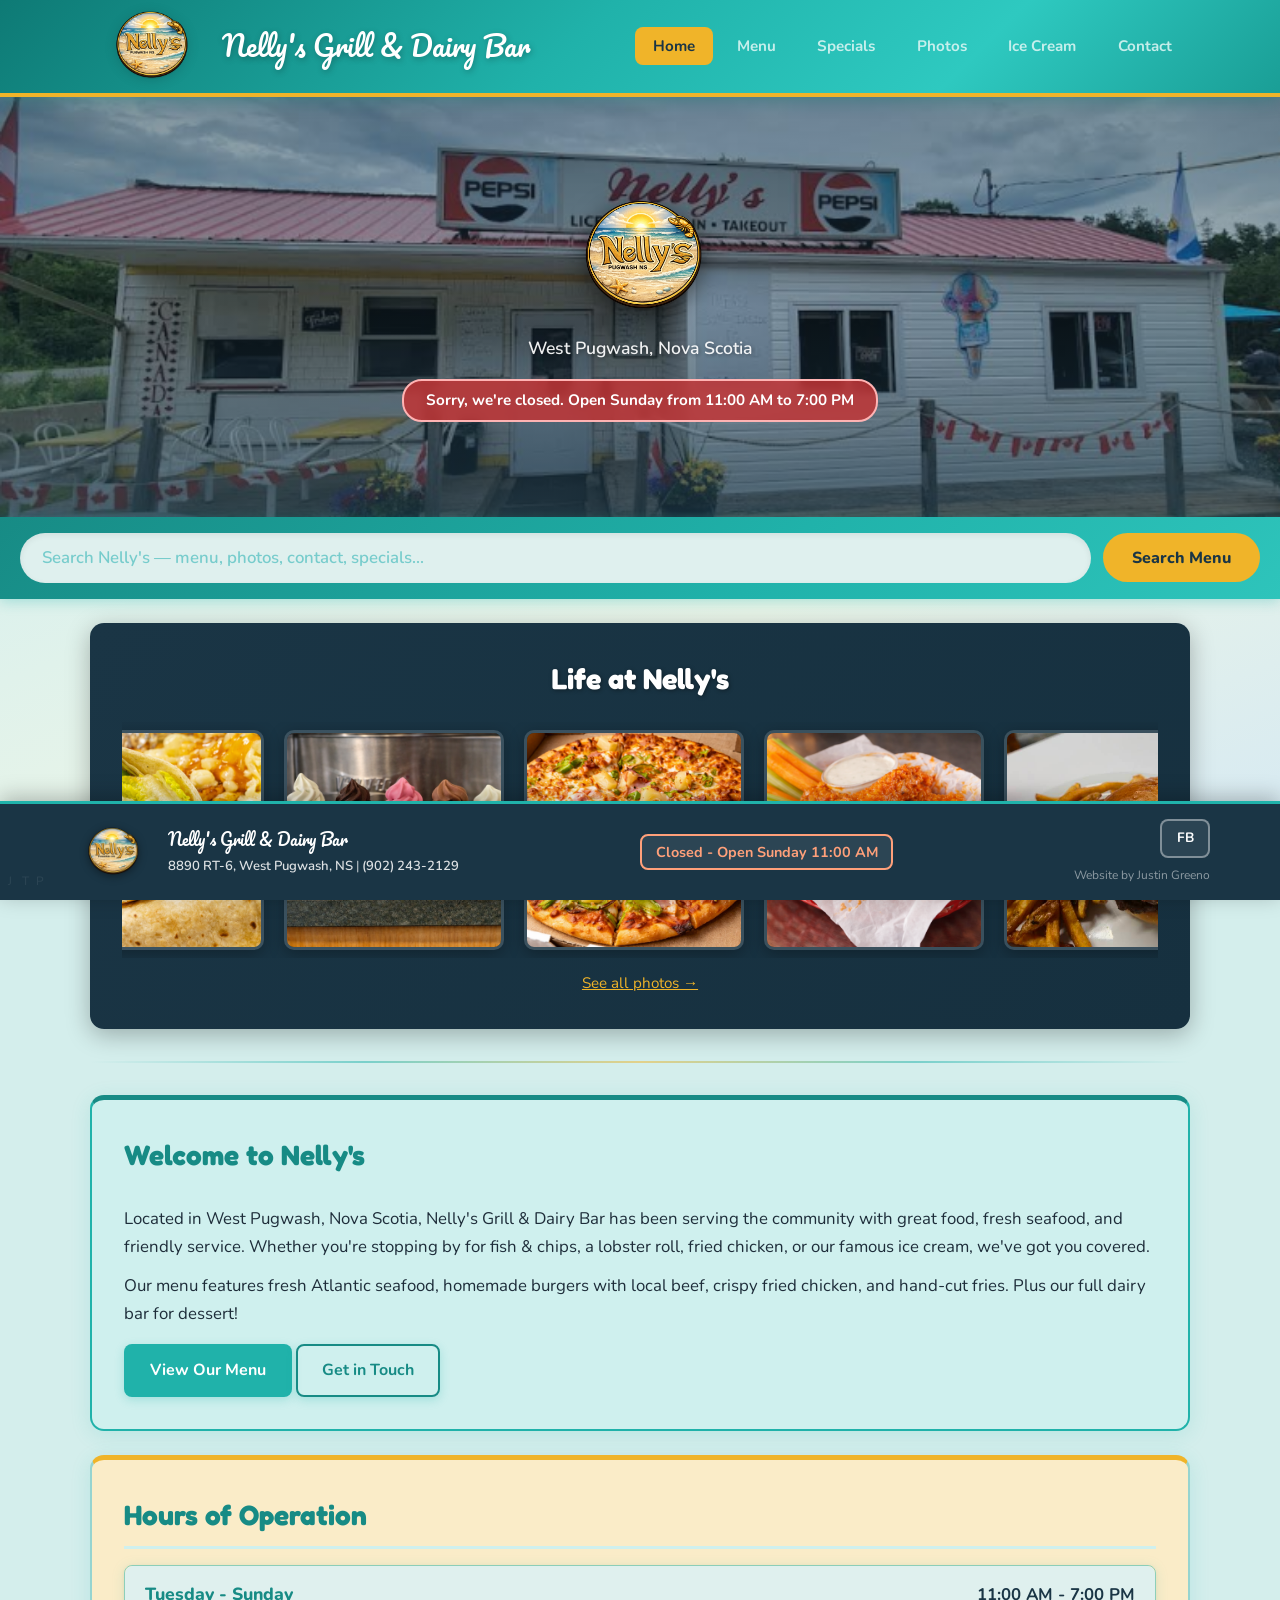
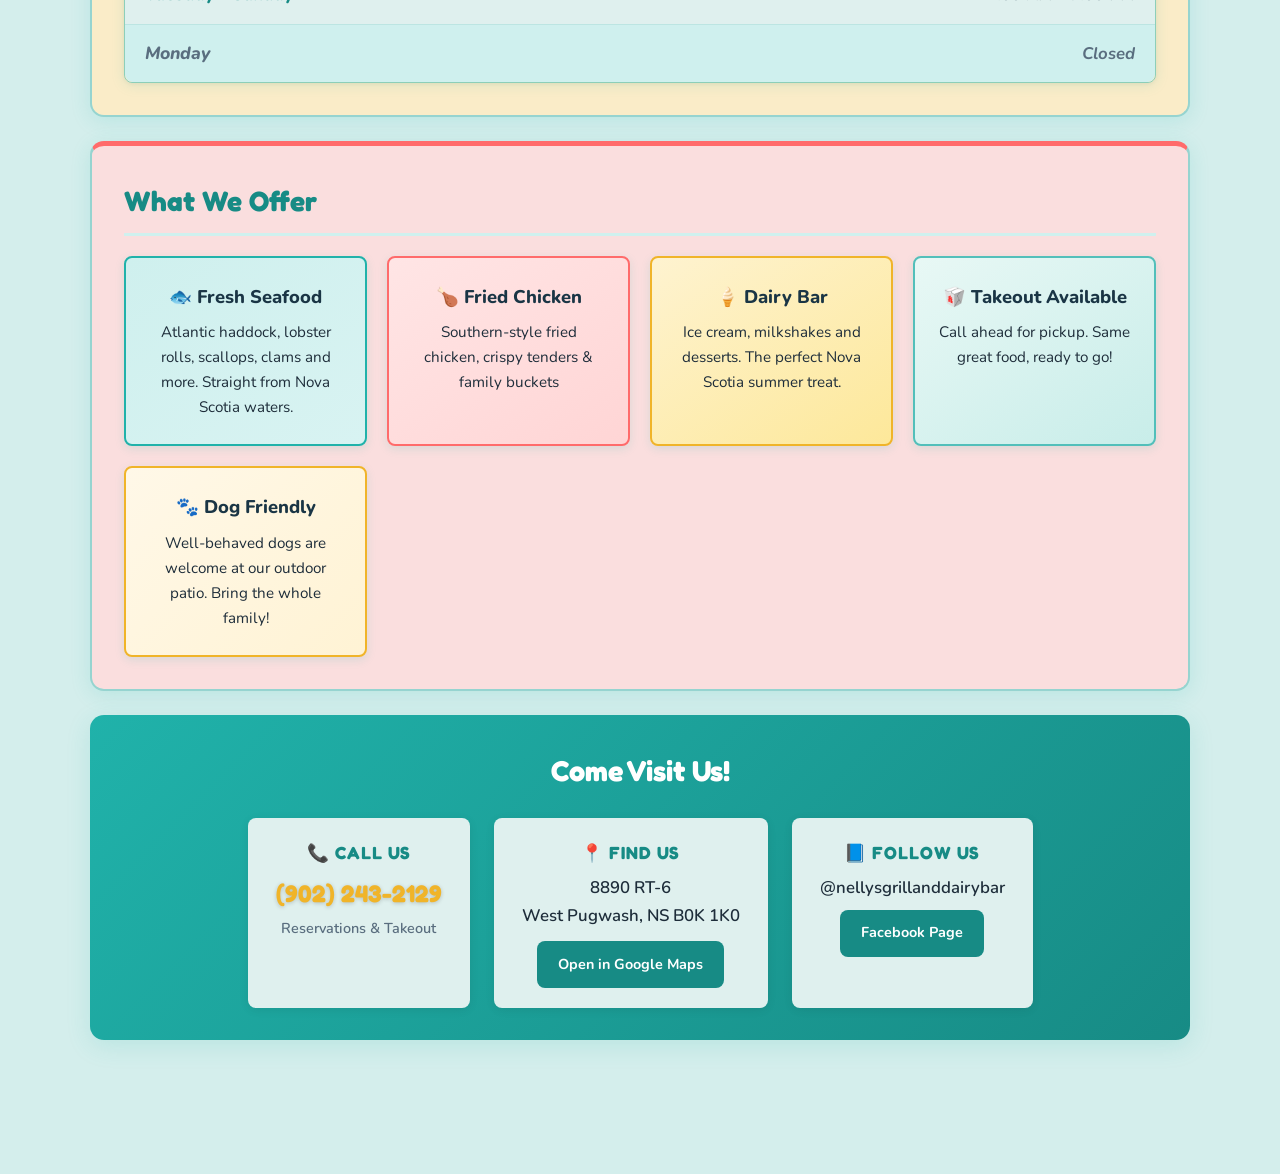
==== index.html @ 8df2bebc "Initial commit - Nelly's Pugwash site" ====
<!DOCTYPE html>
<html lang="en">
<head>
    <meta charset="UTF-8">
    <meta name="viewport" content="width=device-width, initial-scale=1.0">
    <title>Nelly's Grill & Dairy Bar | West Pugwash, NS</title>
    <meta name="description" content="Nelly's Grill & Dairy Bar - Family-friendly restaurant in West Pugwash, Nova Scotia. Fresh seafood, fried chicken, burgers, and ice cream.">

    <!-- Open Graph / Social Sharing -->
    <meta property="og:type" content="website">
    <meta property="og:title" content="Nelly's Grill & Dairy Bar | West Pugwash, NS">
    <meta property="og:description" content="Family-friendly restaurant in West Pugwash, Nova Scotia. Fresh seafood, fried chicken, burgers, and ice cream. Open Tue-Sun 11AM-7PM.">
    <meta property="og:image" content="images/logos/Nelly Logo This One.png">
    <meta property="og:url" content="index.html">
    <meta name="twitter:card" content="summary_large_image">

    <!-- CSS -->
    <link href="css/nellys.css" rel="stylesheet">

    <!-- Favicon -->
    <link rel="icon" href="data:image/svg+xml,<svg xmlns='http://www.w3.org/2000/svg' viewBox='0 0 100 100'><text y='.9em' font-size='90'>🍦</text></svg>">
    <meta name="theme-color" content="#20b2aa">
</head>
<body>
    <header>
        <div class="container header-content">
            <a href="index.html" class="logo">
                <img src="images/logos/Nelly Logo This One.png" alt="Nelly's Grill & Dairy Bar" class="logo-img header-main-logo">
                <span class="logo-text">Nelly's Grill & Dairy Bar</span>
            </a>
            <nav>
                <button class="nav-hamburger" id="nav-hamburger" aria-label="Open navigation menu" aria-expanded="false">
                    <span></span><span></span><span></span>
                </button>
                <ul id="nav-menu">
                    <li><a href="index.html" class="active">Home</a></li>
                    <li><a href="menu.html">Menu</a></li>
                    <li><a href="specials.html">Specials</a></li>
                    <li><a href="photos.html">Photos</a></li>
                    <li><a href="icecream.html">Ice Cream</a></li>
                    <li><a href="contact.html">Contact</a></li>
                </ul>
            </nav>
        </div>
    </header>

    <main>
        <!-- Hero Banner with Ken Burns -->
        <section class="hero-banner">
            <img src="images/exit.png" alt="Nelly's Grill & Dairy Bar" class="hero-banner-img">
            <div class="hero-banner-overlay"></div>
            <div class="hero-banner-content">
                <img src="images/logos/Nelly Logo This One.png" alt="Nelly's Grill & Dairy Bar" class="hero-logo">
                <p class="hero-tagline">West Pugwash, Nova Scotia</p>
                <div class="status-banner" id="status-banner">
                    <p class="status-text" id="status-text">Checking hours...</p>
                </div>
            </div>
        </section>

        <!-- Today's Special - TEMPORARILY COMMENTED OUT (new menu coming next week)
        <div class="todays-special" id="todays-special" style="display:none; border-radius:0; margin:0; border-left-width:0; border-right-width:0; border-top-width:0;">
            <div class="special-badge" id="special-day-badge">Today's Special</div>
            <div class="special-info">
                <h3 id="special-title"></h3>
                <p id="special-desc"></p>
                <a href="specials.html" class="special-cta">See all specials &rarr;</a>
            </div>
        </div>
        -->

        <!-- Full-Width Search Banner -->
        <div class="search-banner">
            <div class="search-banner-inner">
                <form style="display:contents;" action="menu.html" method="get" id="home-search-form">
                    <input type="search" name="q" id="home-search-input" placeholder="Search Nelly's — menu, photos, contact, specials..." aria-label="Search site">
                    <button type="submit">Search Menu</button>
                </form>
            </div>
        </div>

        <div class="container">

            <!-- Photo Carousel — built dynamically by JS below -->
            <section class="carousel-section">
                <h2>Life at Nelly's</h2>
                <div class="carousel-wrapper" id="home-carousel-wrapper">
                    <div class="carousel-speed-zone left"></div>
                    <div class="carousel-speed-zone right"></div>
                    <div class="carousel-track" id="home-carousel-track">
                        <!-- filled by initHomeCarousel() -->
                    </div>
                </div>
                <p style="text-align:center; margin-top:0.75rem;">
                    <a href="photos.html" style="color:var(--gold); font-size:0.95rem;">See all photos &rarr;</a>
                </p>
            </section>

            <div class="celtic-divider"></div>

            <!-- Welcome -->
            <section class="panel panel-teal">
                <h2>Welcome to Nelly's</h2>
                <p>
                    Located in West Pugwash, Nova Scotia, Nelly's Grill & Dairy Bar has been serving the community with great food, fresh seafood, and friendly service. Whether you're stopping by for fish & chips, a lobster roll, fried chicken, or our famous ice cream, we've got you covered.
                </p>
                <p>
                    Our menu features fresh Atlantic seafood, homemade burgers with local beef, crispy fried chicken, and hand-cut fries. Plus our full dairy bar for dessert!
                </p>
                <div class="mt-2">
                    <a href="menu.html" class="btn">View Our Menu</a>
                    <a href="contact.html" class="btn btn-outline">Get in Touch</a>
                </div>
            </section>

            <!-- Hours -->
            <section class="panel panel-gold">
                <h2>Hours of Operation</h2>
                <table class="hours-table">
                    <tr><td>Tuesday - Sunday</td><td>11:00 AM - 7:00 PM</td></tr>
                    <tr><td>Monday</td><td>Closed</td></tr>
                </table>
            </section>

            <!-- Features -->
            <section class="panel panel-coral">
                <h2>What We Offer</h2>
                <div class="info-grid">
                    <div class="info-card">
                        <h3>🐟 Fresh Seafood</h3>
                        <p>Atlantic haddock, lobster rolls, scallops, clams and more. Straight from Nova Scotia waters.</p>
                    </div>
                    <div class="info-card">
                        <h3>🍗 Fried Chicken</h3>
                        <p>Southern-style fried chicken, crispy tenders & family buckets</p>
                    </div>
                    <div class="info-card">
                        <h3>🍦 Dairy Bar</h3>
                        <p>Ice cream, milkshakes and desserts. The perfect Nova Scotia summer treat.</p>
                    </div>
                    <div class="info-card">
                        <h3>🥡 Takeout Available</h3>
                        <p>Call ahead for pickup. Same great food, ready to go!</p>
                    </div>
                    <div class="info-card info-card--dog">
                        <h3>🐾 Dog Friendly</h3>
                        <p>Well-behaved dogs are welcome at our outdoor patio. Bring the whole family!</p>
                    </div>
                </div>
            </section>

            <!-- Visit Us -->
            <section class="contact-banner">
                <h2>Come Visit Us!</h2>
                <div class="contact-info-large">
                    <div class="contact-item">
                        <h3>📞 Call Us</h3>
                        <p class="phone-number"><a href="tel:9022432129">(902) 243-2129</a></p>
                        <p style="font-size:0.9rem;color:var(--text-muted);margin-top:0.25rem;">Reservations &amp; Takeout</p>
                    </div>
                    <div class="contact-item">
                        <h3>📍 Find Us</h3>
                        <p>8890 RT-6<br>West Pugwash, NS B0K 1K0</p>
                        <a href="https://www.google.com/maps/search/?api=1&query=8890+RT-6+West+Pugwash+NS+B0K+1K0" target="_blank" class="map-link">
                            Open in Google Maps
                        </a>
                    </div>
                    <div class="contact-item">
                        <h3>📘 Follow Us</h3>
                        <p>@nellysgrillanddairybar</p>
                        <a href="https://www.facebook.com/nellysgrillanddairybar" target="_blank" class="map-link" style="margin-top:0.5rem;">
                            Facebook Page
                        </a>
                    </div>
                </div>
            </section>
        </div>
    </main>

    <footer>
        <div class="footer-content">
            <div class="footer-left">
                <img src="images/logos/Nelly Logo This One.png" alt="Nelly's" class="footer-logo">
                <div class="footer-info">
                    <span class="footer-title">Nelly's Grill & Dairy Bar</span>
                    <span class="footer-address">
                        <a href="https://www.google.com/maps/search/?api=1&query=8890+RT-6+West+Pugwash+NS+B0K+1K0" target="_blank">
                            8890 RT-6, West Pugwash, NS
                        </a>
                        | <a href="tel:9022432129">(902) 243-2129</a>
                    </span>
                </div>
            </div>
            <div class="footer-center">
                <span class="footer-hours" id="footer-hours">Checking hours...</span>
            </div>
            <div class="footer-right">
                <div class="social-links">
                    <a href="https://www.facebook.com/nellysgrillanddairybar" target="_blank" class="social-link">FB</a>
                </div>
                <span class="footer-credit">Website by Justin Greeno</span>
            </div>
        </div>
        <a href="secret.html" class="footer-secret" tabindex="-1">J</a>
        <a href="menu-print.html" class="footer-secret footer-secret--r2" tabindex="-1">P</a>
        <a href="menu-tv.html" class="footer-secret footer-secret--r1" tabindex="-1">T</a>
    </footer>

    <!-- JSON-LD Structured Data (SEO / Google) -->
    <script type="application/ld+json">
    {
      "@context": "https://schema.org",
      "@type": "Restaurant",
      "name": "Nelly's Grill & Dairy Bar",
      "description": "Family-friendly restaurant in West Pugwash, Nova Scotia. Fresh seafood, fried chicken, burgers, and ice cream.",
      "url": "index.html",
      "telephone": "+19022432129",
      "address": {
        "@type": "PostalAddress",
        "streetAddress": "8890 RT-6",
        "addressLocality": "West Pugwash",
        "addressRegion": "NS",
        "postalCode": "B0K 1K0",
        "addressCountry": "CA"
      },
      "openingHoursSpecification": [
        { "@type": "OpeningHoursSpecification", "dayOfWeek": ["Tuesday","Wednesday","Thursday","Friday","Saturday","Sunday"], "opens": "11:00", "closes": "19:00" }
      ],
      "servesCuisine": ["Seafood","Canadian","American","Ice Cream"],
      "priceRange": "$",
      "sameAs": ["https://www.facebook.com/nellysgrillanddairybar"]
    }
    </script>

    <!-- Mobile sticky call button -->
    <a href="tel:9022432129" class="mobile-call-btn" aria-label="Call Nelly's to order">
        <span class="mobile-call-icon">📞</span>
        <span>Call to Order</span>
    </a>

    <!-- Lightbox -->
    <div class="lightbox-overlay" id="lightbox" role="dialog" aria-modal="true" aria-label="Photo viewer">
        <div class="lightbox-img-wrap">
            <button class="lightbox-close" id="lightbox-close" aria-label="Close photo">&times;</button>
            <img id="lightbox-img" src="" alt="">
            <p class="lightbox-caption" id="lightbox-caption"></p>
        </div>
    </div>

    <script src="js/nellys-search.js"></script>
    <script>
        // Nelly's Hours - Tue-Sun 11AM-7PM, Closed Mon
        const hours = {
            0: { open: 11, close: 19, name: 'Sunday' },      // Sunday 11AM-7PM
            1: { open: 0,  close: 0,  name: 'Monday' },      // Closed
            2: { open: 11, close: 19, name: 'Tuesday' },     // Tuesday 11AM-7PM
            3: { open: 11, close: 19, name: 'Wednesday' },   // Wednesday 11AM-7PM
            4: { open: 11, close: 19, name: 'Thursday' },    // Thursday 11AM-7PM
            5: { open: 11, close: 19, name: 'Friday' },      // Friday 11AM-7PM
            6: { open: 11, close: 19, name: 'Saturday' }     // Saturday 11AM-7PM
        };

        function formatTime(hour) {
            if (hour === 0 || hour === 12) return '12:00 PM';
            if (hour === 24) return '12:00 AM';
            if (hour > 12) return (hour - 12) + ':00 PM';
            return hour + ':00 AM';
        }

        function getNextOpenDay(fromDay) {
            // Find the next day that's open (has open > 0)
            for (let i = 1; i <= 7; i++) {
                const checkDay = (fromDay + i) % 7;
                if (hours[checkDay].open > 0) {
                    return hours[checkDay];
                }
            }
            return hours[fromDay]; // Fallback
        }

        function updateStatus() {
            const now = new Date();
            const day = now.getDay();
            const currentHour = now.getHours();
            const todayHours = hours[day];
            const banner = document.getElementById('status-banner');
            const text = document.getElementById('status-text');
            const footerHours = document.getElementById('footer-hours');

            // Check if today is a closed day (open === 0)
            const isClosed = todayHours.open === 0;
            const isOpen = !isClosed && currentHour >= todayHours.open && currentHour < todayHours.close;

            if (isOpen) {
                // We're open
                if (banner) {
                    banner.classList.add('open');
                    banner.classList.remove('closed');
                    text.innerHTML = `<strong>Open today</strong> until ${formatTime(todayHours.close)}`;
                }
                if (footerHours) {
                    footerHours.classList.add('open');
                    footerHours.classList.remove('closed');
                    footerHours.innerHTML = `Open until ${formatTime(todayHours.close)}`;
                }
            } else {
                // We're closed
                if (banner) {
                    banner.classList.add('closed');
                    banner.classList.remove('open');
                }
                if (footerHours) {
                    footerHours.classList.add('closed');
                    footerHours.classList.remove('open');
                }

                // Determine what to show
                if (isClosed) {
                    // Today is a closed day - show next open day
                    const nextOpen = getNextOpenDay(day);
                    if (text) {
                        text.innerHTML = `<strong>Sorry, we're closed today.</strong> Open ${nextOpen.name} from ${formatTime(nextOpen.open)} to ${formatTime(nextOpen.close)}`;
                    }
                    if (footerHours) {
                        footerHours.innerHTML = `Closed - Open ${nextOpen.name} ${formatTime(nextOpen.open)}`;
                    }
                } else if (currentHour < todayHours.open) {
                    // Before opening - show today's hours
                    if (text) {
                        text.innerHTML = `<strong>Sorry, we're closed.</strong> Open ${todayHours.name} from ${formatTime(todayHours.open)} to ${formatTime(todayHours.close)}`;
                    }
                    if (footerHours) {
                        footerHours.innerHTML = `Closed - Open ${todayHours.name} ${formatTime(todayHours.open)}`;
                    }
                } else {
                    // After closing - find next open day
                    const nextOpen = getNextOpenDay(day);
                    if (text) {
                        text.innerHTML = `<strong>Sorry, we're closed.</strong> Open ${nextOpen.name} from ${formatTime(nextOpen.open)} to ${formatTime(nextOpen.close)}`;
                    }
                    if (footerHours) {
                        footerHours.innerHTML = `Closed - Open ${nextOpen.name} ${formatTime(nextOpen.open)}`;
                    }
                }
            }
        }

        // Update status on page load
        updateStatus();

        // Update every minute
        setInterval(updateStatus, 60000);

        // ── Today's Special - TEMPORARILY COMMENTED OUT (new menu coming next week) ──
        /* const dailySpecials = {
            0: { title: 'Sunday Dinner', desc: 'Pan-fried haddock dinner or Southern fried chicken with all the fixings. $23.' },
            1: null, // Closed
            2: null, // Closed
            3: null, // Closed
            4: { title: 'Fish & Chips Thursday', desc: 'Golden battered Atlantic haddock with hand-cut fries. A Nova Scotia classic! $17.' },
            5: { title: 'Seafood Friday', desc: 'Lobster Roll & Coleslaw or Seafood Platter, fresh from the Atlantic! $26 to $32.' },
            6: { title: 'Family Bucket Saturday', desc: 'Nelly\'s Fried Chicken Bucket: 9 pieces, large fries, coleslaw & gravy! $47.' }
        };

        function showTodaysSpecial() {
            const today = new Date().getDay();
            const special = dailySpecials[today];
            const container = document.getElementById('todays-special');
            if (special && container) {
                document.getElementById('special-day-badge').textContent = hours[today].name + "'s Special";
                document.getElementById('special-title').textContent = special.title;
                document.getElementById('special-desc').textContent = special.desc;
                container.style.display = 'flex';
            }
        }

        showTodaysSpecial(); */

        // ── Dynamic Carousel ─────────────────────────────────────────────────
        //
        // HOW TO ADD NEW PHOTOS:
        //   Exterior  ->  images/exterior/nellys-exterior-N.jpg   (auto up to 30)
        //   Food      ->  images/food/nellys-food-N.png           (auto up to 20)
        //   Ice cream ->  images/icecream/nellys-icecream-N.png   (auto up to 10)
        //   Social    ->  images/social/nellys-social-N.png       (auto up to 10)
        //   Custom names -> add to the named lists below
        //
        // Any image that fails to load is silently skipped.

        const EXTERIOR_MAX  = 30;
        const FOOD_MAX      = 20;
        const FOOD_PHOTO_MAX= 10;
        const ICECREAM_MAX  = 10;
        const SOCIAL_MAX    = 10;

        const NAMED_FOOD = [
            { src: 'images/food/lobster-roll.jpg',                             caption: 'Lobster Roll',               tags: ['seafood','lobster'] },
            { src: 'images/food/nellys-fish-and-chips.png',                     caption: 'Fish and Chips',             tags: ['fish','seafood','chips'] },
            { src: 'images/food/chicken-tenders.png',                          caption: 'Chicken Tenders',            tags: ['chicken'] },
            { src: 'images/food/hawaiian-pizza-pineapple-ham.png',             caption: 'Hawaiian Pizza',             tags: ['pizza'] },
            { src: 'images/food/nellys-pizza-golden.png',                      caption: 'Golden Pizza',               tags: ['pizza'] },
            { src: 'images/food/nellys-food-golden.png',                       caption: 'Food at Nellys',             tags: ['food'] },
            { src: 'images/food/nellys-menu-food-4.png',                       caption: 'Food at Nellys',             tags: ['food'] },
            { src: 'images/food/nellys-menu-food-3.png',                       caption: 'Great Eats at Nellys',       tags: ['food'] },
            { src: 'images/food/nellys-daily-food-2.png',                      caption: 'Fresh from the Kitchen',     tags: ['food'] },
            { src: 'images/food/nellys-daily-food-1.png',                      caption: 'Home Cooking at Nellys',     tags: ['food'] },
        ];
        const NAMED_ICECREAM = [
            { src: 'images/icecream/nellys-icecream-softserve.png', caption: 'Soft Serve Ice Cream', tags: ['icecream','softserve','dairy'] },
        ];

        function probeImage(src) {
            return new Promise(resolve => {
                const img = new Image();
                img.onload  = () => resolve(true);
                img.onerror = () => resolve(false);
                img.src = src;
            });
        }

        // Prefers WebP if available, falls back to original, returns null if neither loads
        async function bestSrc(entry) {
            const webp = entry.src.replace(/\.(jpg|jpeg|png)$/i, '.webp');
            if (await probeImage(webp))      return { ...entry, src: webp };
            if (await probeImage(entry.src)) return entry;
            return null;
        }

        async function buildImageList() {
            const extCandidates = [];
            for (let i = 1; i <= EXTERIOR_MAX; i++)
                extCandidates.push({ src: `images/exterior/nellys-exterior-${i}.jpg`, caption: "Nelly's outside", tags: ['exterior'] });

            const foodCandidates = [...NAMED_FOOD];
            for (let i = 1; i <= FOOD_MAX; i++)
                foodCandidates.push({ src: `images/food/nellys-food-${i}.png`, caption: "Food at Nelly's", tags: ['food'] });
            for (let i = 1; i <= FOOD_PHOTO_MAX; i++)
                foodCandidates.push({ src: `images/food/nellys-photo-${i}.png`, caption: "At Nelly's", tags: ['food'] });

            const iceCandidates = [...NAMED_ICECREAM];
            for (let i = 1; i <= ICECREAM_MAX; i++)
                iceCandidates.push({ src: `images/icecream/nellys-icecream-${i}.png`, caption: "Ice Cream at Nelly's", tags: ['icecream','dairy'] });

            const socialCandidates = [];
            for (let i = 1; i <= SOCIAL_MAX; i++)
                socialCandidates.push({ src: `images/social/nellys-social-${i}.png`, caption: "Nelly's Community", tags: ['social'] });

            const [extR, foodR, iceR, socR] = await Promise.all([
                Promise.all(extCandidates.map(bestSrc)),
                Promise.all(foodCandidates.map(bestSrc)),
                Promise.all(iceCandidates.map(bestSrc)),
                Promise.all(socialCandidates.map(bestSrc)),
            ]);

            const all = [
                ...extR.filter(Boolean),
                ...foodR.filter(Boolean),
                ...iceR.filter(Boolean),
                ...socR.filter(Boolean),
            ];

            // Shuffle — different order every page load
            for (let i = all.length - 1; i > 0; i--) {
                const j = Math.floor(Math.random() * (i + 1));
                [all[i], all[j]] = [all[j], all[i]];
            }
            return all;
        }

        function makeCarouselItem(imgData) {
            const div = document.createElement('div');
            div.className = 'carousel-item';
            const img = document.createElement('img');
            img.src     = imgData.src;
            img.alt     = imgData.caption;
            img.loading = 'lazy';
            div.appendChild(img);
            div.addEventListener('click', () => openLightbox(imgData.src, imgData.caption));
            return div;
        }

        function startCarouselScroll(wrapper, setSize) {
            const track     = wrapper.querySelector('.carousel-track');
            const leftZone  = wrapper.querySelector('.carousel-speed-zone.left');
            const rightZone = wrapper.querySelector('.carousel-speed-zone.right');
            if (!track || setSize === 0) return;

            let position  = 0;
            let speed     = 1;
            let direction = 1;
            const baseSpeed = 1;

            function getResetPoint() {
                const first = track.children[0];
                const w = first ? first.offsetWidth + 20 : 220;
                return w * setSize;
            }

            function animate() {
                position += speed * direction;
                const rp = getResetPoint();
                if (position >= rp) position = 0;
                else if (position < 0) position = rp - 1;
                track.style.transform = `translateX(-${position}px)`;
                requestAnimationFrame(animate);
            }

            // Mouse hover speed zones
            if (leftZone) {
                leftZone.addEventListener('mouseenter', () => { direction = -1; speed = 4; });
                leftZone.addEventListener('mouseleave', () => { direction =  1; speed = baseSpeed; });
            }
            if (rightZone) {
                rightZone.addEventListener('mouseenter', () => { direction =  1; speed = 4; });
                rightZone.addEventListener('mouseleave', () => { speed = baseSpeed; });
            }

            // Touch / swipe support
            let touchStartX = null;
            let touchSpeed  = baseSpeed;

            wrapper.addEventListener('touchstart', e => {
                touchStartX = e.touches[0].clientX;
            }, { passive: true });

            wrapper.addEventListener('touchmove', e => {
                if (touchStartX === null) return;
                const dx = touchStartX - e.touches[0].clientX;
                direction = dx >= 0 ? 1 : -1;
                touchSpeed = Math.min(Math.abs(dx) * 0.08 + 1, 8);
                speed = touchSpeed;
            }, { passive: true });

            wrapper.addEventListener('touchend', () => {
                touchStartX = null;
                // Glide back to base speed smoothly
                const glide = setInterval(() => {
                    speed = Math.max(speed - 0.3, baseSpeed);
                    if (speed <= baseSpeed) { speed = baseSpeed; clearInterval(glide); }
                }, 30);
            }, { passive: true });

            animate();
        }

        // ── Lightbox ──────────────────────────────────────────────────────────
        const lightbox = document.getElementById('lightbox');
        const lbImg    = document.getElementById('lightbox-img');
        const lbCap    = document.getElementById('lightbox-caption');

        function openLightbox(src, caption) {
            lbImg.src = src;
            lbImg.alt = caption;
            lbCap.textContent = caption;
            lightbox.classList.add('open');
            document.body.style.overflow = 'hidden';
        }
        function closeLightbox() {
            lightbox.classList.remove('open');
            document.body.style.overflow = '';
            lbImg.src = '';
        }

        document.getElementById('lightbox-close').addEventListener('click', closeLightbox);
        lightbox.addEventListener('click', e => { if (e.target === lightbox) closeLightbox(); });
        document.addEventListener('keydown', e => { if (e.key === 'Escape') closeLightbox(); });

        // ── Build carousel on load ────────────────────────────────────────────
        buildImageList().then(images => {
            if (!images.length) return;
            const track = document.getElementById('home-carousel-track');
            if (!track) return;

            // 3 copies — seamless, no jump at the end
            for (let copy = 0; copy < 3; copy++) {
                images.forEach(img => track.appendChild(makeCarouselItem(img)));
            }

            const wrapper = document.getElementById('home-carousel-wrapper');
            startCarouselScroll(wrapper, images.length);
        });

    </script>
</body>
</html>
---- css/nellys.css ----
/* Nelly's Grill & Dairy Bar - Summer Light Style */
@import url('https://fonts.googleapis.com/css2?family=Fredoka+One&family=Nunito:wght@400;600;700;800&family=Pacifico&display=swap');

/* ─── Variables ─────────────────────────────────────── */
:root {
    --teal:          #20b2aa;
    --teal-dark:     #178b85;
    --teal-light:    #cff0ee;
    --coral:         #ff6b6b;
    --coral-light:   #ffe5e5;
    --gold:          #f0b429;
    --gold-light:    #fef3d0;
    --navy:          #1a3545;
    --text:          #1e2d3a;
    --text-muted:    #5a6e7f;
    --bg:            #cde9e7;
    --white:         #ffffff;
    --card-bg:       #ffffff;
    --card-border:   #96d4d0;
    --shadow-soft:   rgba(32, 178, 170, 0.15);
    --shadow-med:    rgba(0, 0, 0, 0.13);
    --shadow-dark:   rgba(0, 0, 0, 0.28);
    --radius:        14px;
    --radius-sm:     8px;
}

/* ─── Reset & Base ──────────────────────────────────── */
*, *::before, *::after {
    margin: 0;
    padding: 0;
    box-sizing: border-box;
}

html { scroll-behavior: smooth; }

body {
    font-family: 'Nunito', sans-serif;
    background-color: #d4eeec;
    background-image:
        linear-gradient(160deg, #c2e8e5 0%, #d8f0ee 35%, #e8f4e8 65%, #d4e8f4 100%);
    background-attachment: fixed;
    color: var(--text);
    line-height: 1.65;
    overflow-x: hidden;
    font-size: 1rem;
}

img { max-width: 100%; height: auto; display: block; }

a { color: var(--teal-dark); }

/* ─── Layout ────────────────────────────────────────── */
.container {
    max-width: 1140px;
    margin: 0 auto;
    padding: 0 1.25rem;
}

/* ─── Header ────────────────────────────────────────── */
header {
    background: linear-gradient(135deg, #0e7a75 0%, #20b2aa 45%, #2ec9c0 75%, #1a9e96 100%);
    border-bottom: 4px solid var(--gold);
    padding: 0.4rem 0;
    position: sticky;
    top: 0;
    z-index: 1000;
    box-shadow: 0 3px 16px rgba(14, 122, 117, 0.4);
}

.header-content {
    display: flex;
    justify-content: space-between;
    align-items: center;
    gap: 1rem;
    flex-wrap: wrap;
}

.logo {
    display: flex;
    align-items: center;
    gap: 0.75rem;
    text-decoration: none;
}

@keyframes rollInLeft {
    0%   { transform: translateX(-90px) rotate(-270deg); opacity: 0; }
    100% { transform: translateX(0)     rotate(0deg);    opacity: 1; }
}

.logo-img.header-main-logo {
    height: 80px;
    width: auto;
    object-fit: contain;
    border-radius: 0;
    filter: drop-shadow(0 2px 6px rgba(0,0,0,0.15));
    transition: transform 0.3s ease;
    animation: rollInLeft 1.4s cubic-bezier(0.16, 1, 0.3, 1) both;
}
.logo-img.header-main-logo:hover {
    transform: scale(1.06) rotate(-4deg);
}

.logo-text {
    font-family: 'Pacifico', cursive;
    font-size: 1.7rem;
    color: var(--white);
    text-shadow: 1px 2px 6px rgba(0,0,0,0.25);
    white-space: nowrap;
}

/* ─── Nav ───────────────────────────────────────────── */
nav ul {
    display: flex;
    gap: 0.35rem;
    list-style: none;
    flex-wrap: wrap;
    align-items: center;
}

nav a {
    color: rgba(220,245,243,0.88); /* soft seafoam — readable on teal, not stark white */
    text-decoration: none;
    padding: 0.45rem 1rem;
    border-radius: var(--radius-sm);
    font-weight: 700;
    font-size: 0.95rem;
    border: 2px solid transparent;
    transition: all 0.25s ease;
}

nav a:hover,
nav a.active {
    background: rgba(255,255,255,0.12);
    color: #e8f8f7;
    border-color: rgba(220,245,243,0.3);
}

nav a.active {
    background: var(--gold);
    color: var(--navy);
    border-color: transparent;
}

/* ─── Nav Search Bar (header) - kept for reference, hidden on all pages ── */
.site-search { display: none; }

/* ─── Hamburger Button ──────────────────────────────── */
.nav-hamburger {
    display: none;
    flex-direction: column;
    justify-content: center;
    align-items: center;
    gap: 5px;
    background: rgba(255,255,255,0.15);
    border: 2px solid rgba(255,255,255,0.35);
    border-radius: var(--radius-sm);
    width: 44px;
    height: 44px;
    cursor: pointer;
    padding: 8px;
    transition: background 0.2s;
    flex-shrink: 0;
}
.nav-hamburger:hover {
    background: rgba(255,255,255,0.25);
}
.nav-hamburger span {
    display: block;
    width: 100%;
    height: 2px;
    background: var(--white);
    border-radius: 2px;
    transition: transform 0.3s ease, opacity 0.3s ease;
    transform-origin: center;
}
/* Animate to X when open */
.nav-hamburger.open span:nth-child(1) { transform: translateY(7px) rotate(45deg); }
.nav-hamburger.open span:nth-child(2) { opacity: 0; transform: scaleX(0); }
.nav-hamburger.open span:nth-child(3) { transform: translateY(-7px) rotate(-45deg); }

@media (max-width: 768px) {
    .nav-hamburger {
        display: flex;
        order: 2;
    }
    nav {
        position: relative;
    }
    nav ul {
        display: none;
        position: absolute;
        top: calc(100% + 0.75rem);
        right: 0;
        background: linear-gradient(160deg, #0e7a75, #1a9e96);
        border: 2px solid rgba(255,255,255,0.2);
        border-radius: var(--radius);
        box-shadow: 0 12px 40px rgba(0,0,0,0.4);
        flex-direction: column;
        gap: 0;
        min-width: 200px;
        padding: 0.5rem 0;
        z-index: 2000;
        overflow: hidden;
    }
    nav ul.open {
        display: flex;
        animation: menuSlideDown 0.22s cubic-bezier(0.22, 1, 0.36, 1) both;
    }
    @keyframes menuSlideDown {
        from { opacity: 0; transform: translateY(-8px) scale(0.97); }
        to   { opacity: 1; transform: translateY(0)   scale(1); }
    }
    nav ul li { width: 100%; }
    nav a {
        display: block;
        padding: 0.7rem 1.25rem;
        border-radius: 0;
        border: none;
        border-bottom: 1px solid rgba(220,245,243,0.12);
        font-size: 1rem;
    }
    nav ul li:last-child a { border-bottom: none; }
    nav a.active {
        background: rgba(220,245,243,0.1);
        color: var(--gold);
    }
}

/* ─── Full-Width Search Banner ──────────────────────── */
.search-banner {
    background: linear-gradient(135deg, var(--teal-dark) 0%, var(--teal) 60%, #2ec4bb 100%);
    padding: 1rem 1.25rem;
    box-shadow: 0 3px 12px rgba(32,178,170,0.3);
    width: 100%;
}

.search-banner-inner {
    display: flex;
    align-items: center;
    gap: 0.75rem;
    width: 100%;
}

.search-banner input[type="search"] {
    flex: 1;
    width: 100%;
    min-width: 0;
    padding: 0.85rem 1.4rem;
    border: none;
    border-radius: 32px;
    font-family: 'Nunito', sans-serif;
    font-size: 1.05rem;
    font-weight: 600;
    color: var(--text);
    background: #dff0ee;
    outline: none;
    box-shadow: inset 0 2px 6px rgba(0,0,0,0.07);
    transition: box-shadow 0.2s;
}
.search-banner input[type="search"]:focus {
    box-shadow: inset 0 2px 6px rgba(0,0,0,0.07), 0 0 0 3px rgba(255,255,255,0.4);
}
.search-banner input[type="search"]::placeholder { color: #7cc; }

.search-banner button {
    background: var(--gold);
    border: none;
    border-radius: 32px;
    padding: 0.85rem 1.8rem;
    color: var(--navy);
    font-family: 'Nunito', sans-serif;
    font-size: 1rem;
    font-weight: 800;
    cursor: pointer;
    transition: background 0.2s, transform 0.15s;
    white-space: nowrap;
    flex-shrink: 0;
}
.search-banner button:hover {
    background: #d9a010;
    transform: translateY(-1px);
}

/* ─── Simple Hero (inner pages) ────────────────────── */
.hero {
    background: linear-gradient(135deg, var(--teal-dark) 0%, var(--teal) 60%, #2ec4bb 100%);
    text-align: center;
    padding: 2.5rem 1.5rem;
    border-bottom: 4px solid var(--gold);
}

.hero h1 {
    font-family: 'Fredoka One', cursive;
    font-size: clamp(1.8rem, 4vw, 3rem);
    color: var(--white);
    text-shadow: 1px 2px 6px rgba(0,0,0,0.3);
    margin-bottom: 0.4rem;
}

.hero .tagline {
    font-size: 1.1rem;
    color: rgba(255,255,255,0.88);
    font-weight: 600;
}

/* ─── Hero (Ken Burns) ──────────────────────────────── */
.hero-banner {
    position: relative;
    height: 420px;
    overflow: hidden;
    display: flex;
    align-items: center;
    justify-content: center;
}

.hero-banner-img {
    position: absolute;
    inset: 0;
    width: 100%;
    height: 100%;
    object-fit: cover;
    animation: kenBurns 20s ease-in-out infinite alternate;
    transform-origin: center center;
}

@keyframes kenBurns {
    0%   { transform: scale(1.0) translate(0%, 0%); }
    33%  { transform: scale(1.08) translate(-1%, 0.5%); }
    66%  { transform: scale(1.05) translate(1%, -0.5%); }
    100% { transform: scale(1.12) translate(-0.5%, 1%); }
}

.hero-banner-overlay {
    position: absolute;
    inset: 0;
    background: linear-gradient(
        to bottom,
        rgba(30, 58, 74, 0.55) 0%,
        rgba(30, 58, 74, 0.3) 50%,
        rgba(30, 58, 74, 0.7) 100%
    );
}

.hero-banner-content {
    position: relative;
    z-index: 2;
    text-align: center;
    padding: 1.5rem;
    color: var(--white);
    max-width: 800px;
}

.hero-banner-content img.hero-logo {
    height: 130px;
    width: auto;
    margin: 0 auto 0.75rem;
    filter: drop-shadow(0 4px 12px rgba(0,0,0,0.5));
}

.hero-banner-content h1 {
    font-family: 'Fredoka One', cursive;
    font-size: clamp(1.8rem, 4vw, 3.2rem);
    text-shadow: 2px 3px 8px rgba(0,0,0,0.5);
    margin-bottom: 0.3rem;
}

.hero-tagline {
    font-size: 1.1rem;
    font-weight: 600;
    opacity: 0.92;
    text-shadow: 1px 1px 4px rgba(0,0,0,0.4);
    margin-bottom: 1rem;
}

/* ─── Status Banner (Open/Closed) ───────────────────── */
.status-banner {
    display: inline-block;
    background: rgba(0,0,0,0.45);
    border: 2px solid rgba(255,255,255,0.5);
    border-radius: 20px;
    padding: 0.45rem 1.4rem;
    font-weight: 700;
    font-size: 0.95rem;
    backdrop-filter: blur(4px);
}

.status-banner.open {
    background: rgba(46, 160, 67, 0.85);
    border-color: #7ee787;
}

.status-banner.closed {
    background: rgba(200, 50, 50, 0.8);
    border-color: #ffb3b3;
}

.status-text { color: var(--white); }

/* ─── Today's Special Banner ────────────────────────── */
.todays-special {
    background: linear-gradient(135deg, #fff3c4, var(--gold-light));
    border-left: 8px solid var(--gold);
    border-top: 2px solid var(--gold);
    border-right: 2px solid var(--gold);
    border-bottom: 2px solid var(--gold);
    border-radius: var(--radius);
    padding: 1.4rem 1.75rem;
    display: flex;
    align-items: center;
    gap: 1.4rem;
    box-shadow: 0 4px 18px rgba(240, 180, 41, 0.22);
}

.todays-special .special-badge {
    flex-shrink: 0;
    background: var(--gold);
    color: var(--navy);
    font-family: 'Fredoka One', cursive;
    font-size: 0.95rem;
    padding: 0.6rem 1.1rem;
    border-radius: var(--radius-sm);
    text-align: center;
    text-transform: uppercase;
    letter-spacing: 1px;
    white-space: nowrap;
    box-shadow: 0 2px 8px rgba(240,180,41,0.35);
}

.todays-special .special-info h3 {
    font-family: 'Fredoka One', cursive;
    font-size: 1.4rem;
    color: #8a5c00;
    margin-bottom: 0.25rem;
}

.todays-special .special-info p {
    color: #6b4700;
    font-size: 1rem;
    margin: 0;
    font-weight: 600;
}

/* ─── Contact Banner ────────────────────────────────── */
.contact-banner {
    background: linear-gradient(135deg, var(--teal), var(--teal-dark));
    border-radius: var(--radius);
    padding: 2rem;
    margin: 1.5rem 0;
    text-align: center;
    box-shadow: 0 6px 24px var(--shadow-soft);
}

.contact-banner h2 {
    font-family: 'Fredoka One', cursive;
    color: var(--white);
    font-size: 1.8rem;
    margin-bottom: 1rem;
}

.contact-banner p {
    color: rgba(255,255,255,0.9);
    font-size: 1.05rem;
}

.contact-info-large {
    display: flex;
    flex-wrap: wrap;
    justify-content: center;
    gap: 1.5rem;
    margin-top: 1.5rem;
}

.contact-item {
    background: #dff0ee;
    border-radius: var(--radius-sm);
    padding: 1.25rem 1.75rem;
    min-width: 220px;
    box-shadow: 0 2px 10px rgba(0,0,0,0.08);
}

.contact-item h3 {
    font-family: 'Fredoka One', cursive;
    color: var(--teal-dark);
    font-size: 1.1rem;
    margin-bottom: 0.4rem;
    text-transform: uppercase;
    letter-spacing: 1px;
}

.contact-item p {
    font-size: 1.05rem;
    color: var(--text);
    font-weight: 600;
}

.contact-item a {
    color: var(--teal-dark);
    text-decoration: none;
    font-weight: 700;
    transition: color 0.2s;
}
.contact-item a:hover { color: var(--coral); text-decoration: underline; }

.phone-number {
    font-family: 'Fredoka One', cursive;
    font-size: 1.5rem !important;
}
.phone-number a {
    color: var(--teal-dark) !important;
}
/* Phone number inside teal contact banner needs contrast */
.contact-banner .phone-number a {
    color: var(--gold) !important;
    text-shadow: 0 1px 4px rgba(0,0,0,0.2);
}

.map-link {
    display: inline-flex;
    align-items: center;
    gap: 0.4rem;
    background: var(--teal-dark);
    color: var(--white) !important;
    padding: 0.6rem 1.2rem;
    border-radius: var(--radius-sm);
    text-decoration: none;
    font-weight: 700;
    font-size: 0.9rem;
    margin-top: 0.75rem;
    transition: all 0.2s;
    border: 2px solid transparent;
}
.map-link:hover {
    background: var(--white);
    color: var(--teal-dark) !important;
    border-color: var(--teal-dark);
}

/* ─── Panels / Cards ────────────────────────────────── */
.panel {
    background: #dff0ee;
    border: 2px solid var(--card-border);
    border-top: 5px solid var(--teal);
    border-radius: var(--radius);
    padding: 2rem;
    margin: 1.5rem 0;
    box-shadow: 0 4px 20px var(--shadow-soft);
}

.panel.panel-gold {
    border-top-color: var(--gold);
    background: #faecc8;
}

.panel.panel-coral {
    border-top-color: var(--coral);
    background: #fadede;
}

.panel.panel-teal {
    background: var(--teal-light);
    border-color: var(--teal);
    border-top-color: var(--teal-dark);
}

.panel h2 {
    font-family: 'Fredoka One', cursive;
    color: var(--teal-dark);
    font-size: 1.75rem;
    margin-bottom: 1rem;
    padding-bottom: 0.5rem;
    border-bottom: 3px solid var(--teal-light);
}

.panel h3 {
    font-family: 'Nunito', sans-serif;
    color: var(--teal-dark);
    font-weight: 800;
    font-size: 1.2rem;
    margin: 1.25rem 0 0.6rem;
}

.panel p {
    color: var(--text);
    margin-bottom: 0.75rem;
    font-size: 1.05rem;
}

/* ─── Info Grid ─────────────────────────────────────── */
.info-grid {
    display: grid;
    grid-template-columns: repeat(auto-fit, minmax(220px, 1fr));
    gap: 1.25rem;
    margin-top: 1.25rem;
}

.info-card {
    background: linear-gradient(145deg, var(--teal-light), #d8f3f2);
    border: 2px solid var(--teal);
    border-radius: var(--radius-sm);
    padding: 1.5rem;
    text-align: center;
    box-shadow: 0 3px 10px var(--shadow-soft);
    transition: transform 0.2s, box-shadow 0.2s;
}
.info-card:hover {
    transform: translateY(-3px);
    box-shadow: 0 6px 18px var(--shadow-soft);
}
.info-card:nth-child(2) { background: linear-gradient(145deg, var(--coral-light), #ffd5d5); border-color: var(--coral); }
.info-card:nth-child(3) { background: linear-gradient(145deg, var(--gold-light), #fde89a); border-color: var(--gold); }
.info-card:nth-child(4) { background: linear-gradient(145deg, #e8f8f5, #c8ede9); border-color: #52bfba; }

.info-card h3 {
    color: var(--navy);
    font-size: 1.15rem;
    font-weight: 800;
    margin: 0 0 0.5rem;
}

.info-card p {
    color: var(--text);
    font-size: 0.95rem;
    margin: 0;
}

/* ─── Hours Table ───────────────────────────────────── */
.hours-table {
    width: 100%;
    border-collapse: separate;
    border-spacing: 0;
    margin-top: 1rem;
    border-radius: var(--radius-sm);
    overflow: hidden;
    border: 1.5px solid rgba(32,178,170,0.5);
    box-shadow: 0 2px 14px rgba(32,178,170,0.13), 0 1px 4px rgba(0,0,0,0.05);
}

.hours-table td {
    padding: 0.9rem 1.25rem;
    border-bottom: 1px solid rgba(32,178,170,0.18);
    font-size: 1.05rem;
    color: var(--text);
}

/* Round the corner cells */
.hours-table tr:first-child td:first-child { border-top-left-radius: var(--radius-sm); }
.hours-table tr:first-child td:last-child  { border-top-right-radius: var(--radius-sm); }
.hours-table tr:last-child  td:first-child { border-bottom-left-radius: var(--radius-sm); }
.hours-table tr:last-child  td:last-child  { border-bottom-right-radius: var(--radius-sm); }

.hours-table tr:last-child td { border-bottom: none; }

.hours-table tr:nth-child(odd)  { background: #dff0ee; }
.hours-table tr:nth-child(even) { background: var(--teal-light); }

.hours-table td:first-child {
    font-weight: 800;
    color: var(--teal-dark);
    font-size: 1.1rem;
}

.hours-table td:last-child {
    text-align: right;
    font-weight: 700;
    color: var(--navy);
}

.hours-table tr:last-child td {
    color: var(--text-muted);
    font-style: italic;
}

/* ─── Buttons ───────────────────────────────────────── */
.btn {
    display: inline-block;
    background: var(--teal);
    color: var(--white);
    padding: 0.7rem 1.5rem;
    border-radius: var(--radius-sm);
    text-decoration: none;
    font-weight: 700;
    font-family: 'Nunito', sans-serif;
    font-size: 1rem;
    border: 2px solid transparent;
    cursor: pointer;
    transition: all 0.25s ease;
    box-shadow: 0 3px 10px rgba(32, 178, 170, 0.25);
}

.btn:hover {
    background: var(--teal-dark);
    transform: translateY(-2px);
    box-shadow: 0 5px 16px rgba(32, 178, 170, 0.35);
}

.btn-outline {
    background: transparent;
    color: var(--teal-dark);
    border: 2px solid var(--teal-dark);
}
.btn-outline:hover {
    background: var(--teal-dark);
    color: var(--white);
}

/* ─── Building Feature ──────────────────────────────── */
.building-feature {
    margin: 1.5rem 0;
    text-align: center;
}

.building-image-wrapper {
    border-radius: var(--radius);
    overflow: hidden;
    box-shadow: 0 8px 32px var(--shadow-med);
    border: 3px solid var(--teal);
}

.building-image {
    width: 100%;
    height: auto;
    display: block;
    transition: transform 0.6s ease;
}
.building-image:hover { transform: scale(1.02); }

.building-caption {
    margin-top: 0.75rem;
}
.building-caption p {
    color: var(--text-muted);
    font-size: 0.95rem;
    font-weight: 600;
}

/* ─── Carousel ──────────────────────────────────────── */
.carousel-section {
    background: linear-gradient(135deg, var(--navy) 0%, #16303f 100%);
    border-radius: var(--radius);
    padding: 2rem;
    margin: 1.5rem 0;
    box-shadow: 0 6px 24px var(--shadow-dark);
}

.carousel-section h2 {
    font-family: 'Fredoka One', cursive;
    color: var(--white);
    text-align: center;
    font-size: 1.8rem;
    margin-bottom: 1.25rem;
    text-shadow: 1px 1px 4px rgba(0,0,0,0.4);
}

.carousel-wrapper {
    position: relative;
    overflow: hidden;
    padding: 0.5rem 0;
}

.carousel-track {
    display: flex;
    gap: 1.25rem;
    width: max-content;
}

.carousel-speed-zone {
    position: absolute;
    top: 0;
    bottom: 0;
    width: 18%;
    z-index: 5;
    cursor: pointer;
    display: flex;
    align-items: center;
    justify-content: center;
    opacity: 0;
    transition: opacity 0.3s ease;
}
.carousel-speed-zone:hover { opacity: 1; }
.carousel-speed-zone.left {
    left: 0;
    background: linear-gradient(90deg, rgba(30,58,74,0.7), transparent);
}
.carousel-speed-zone.right {
    right: 0;
    background: linear-gradient(-90deg, rgba(30,58,74,0.7), transparent);
}
.carousel-speed-zone.left::after  { content: '‹'; color: var(--white); font-size: 2rem; font-weight: bold; }
.carousel-speed-zone.right::after { content: '›'; color: var(--white); font-size: 2rem; font-weight: bold; }

.carousel-item {
    flex-shrink: 0;
    width: 200px;
    height: 200px;
    border: 3px solid rgba(255,255,255,0.15);
    border-radius: 10px;
    overflow: hidden;
    box-shadow: 0 4px 16px rgba(0,0,0,0.3);
    transition: transform 0.3s ease, border-color 0.3s ease;
}
.carousel-item:hover {
    transform: scale(1.06);
    border-color: var(--gold);
}
.carousel-item img {
    width: 100%;
    height: 100%;
    object-fit: cover;
}

@media (min-width: 769px) {
    .carousel-item { width: 220px; height: 220px; }
}
@media (max-width: 480px) {
    .carousel-item { width: 160px; height: 160px; }
}

/* ─── Photo Gallery ─────────────────────────────────── */
.photo-gallery {
    display: grid;
    grid-template-columns: repeat(auto-fit, minmax(180px, 1fr));
    gap: 1rem;
    margin-top: 1.25rem;
}

.photo-item {
    aspect-ratio: 1;
    border-radius: var(--radius-sm);
    border: 3px solid var(--card-border);
    overflow: hidden;
    transition: transform 0.3s ease, box-shadow 0.3s ease;
}
.photo-item:hover {
    transform: scale(1.03);
    box-shadow: 0 6px 20px var(--shadow-med);
    border-color: var(--teal);
}
.photo-item img {
    width: 100%;
    height: 100%;
    object-fit: cover;
}

/* ─── Menu Tabs ─────────────────────────────────────── */
.menu-search-wrapper {
    margin-bottom: 1.5rem;
}

.menu-search-wrapper input {
    width: 100%;
    max-width: 100%;
    padding: 0.75rem 1.2rem;
    border: 2px solid var(--teal);
    border-radius: 30px;
    font-family: 'Nunito', sans-serif;
    font-size: 1rem;
    color: var(--text);
    background: #dff0ee;
    outline: none;
    transition: box-shadow 0.2s;
}
.menu-search-wrapper input:focus {
    box-shadow: 0 0 0 3px rgba(32, 178, 170, 0.2);
}
.menu-search-wrapper input::placeholder { color: #9ab5c0; }

.menu-tabs {
    display: flex;
    gap: 0.5rem;
    flex-wrap: wrap;
    margin-bottom: 1.75rem;
    padding-bottom: 1rem;
    border-bottom: 2px solid var(--card-border);
}

.menu-tab {
    background: #c8e8e6;
    border: 2px solid var(--teal);
    color: var(--teal-dark);
    padding: 0.6rem 1.2rem;
    border-radius: 24px;
    cursor: pointer;
    font-family: 'Nunito', sans-serif;
    font-weight: 700;
    font-size: 0.95rem;
    transition: all 0.2s ease;
}
.menu-tab:hover {
    background: var(--teal-light);
    border-color: var(--teal-dark);
}
.menu-tab.active {
    background: var(--teal);
    color: #e8f8f7;
    border-color: var(--teal-dark);
    box-shadow: 0 3px 10px rgba(32, 178, 170, 0.3);
}

.menu-section { display: none; }
.menu-section.active { display: block; }

.menu-section h3 {
    font-family: 'Fredoka One', cursive;
    font-size: 1.4rem;
    color: var(--teal-dark);
    margin: 1.25rem 0 0.75rem;
    padding-bottom: 0.4rem;
    border-bottom: 2px solid var(--teal-light);
}

.menu-item {
    background: #eaf6f5;
    display: flex;
    justify-content: space-between;
    align-items: flex-start;
    padding: 1rem 0.75rem;
    margin: 0.4rem 0;
    background: rgba(255,255,255,0.6);
    border-radius: var(--radius-sm);
    border-left: 4px solid var(--teal);
    transition: background 0.2s, border-color 0.2s;
}
.menu-item:hover {
    background: var(--teal-light);
    border-left-color: var(--coral);
}

.menu-item-name {
    font-weight: 800;
    color: var(--text);
    font-size: 1.05rem;
    line-height: 1.4;
}

.menu-item-desc {
    font-size: 0.92rem;
    color: var(--text-muted);
    margin-top: 0.25rem;
    line-height: 1.5;
}

.menu-item-price {
    font-family: 'Fredoka One', cursive;
    font-size: 1.1rem;
    color: var(--teal-dark);
    background: var(--teal-light);
    padding: 0.3rem 0.75rem;
    border-radius: var(--radius-sm);
    border: 2px solid var(--teal);
    white-space: nowrap;
    margin-left: 1rem;
    flex-shrink: 0;
}

.menu-no-results {
    text-align: center;
    padding: 2rem;
    color: var(--text-muted);
    font-size: 1.1rem;
    font-style: italic;
}

/* ─── Contact Form ──────────────────────────────────── */
.contact-form {
    display: flex;
    flex-direction: column;
    gap: 1rem;
    max-width: 500px;
}

.form-group {
    display: flex;
    flex-direction: column;
    gap: 0.4rem;
}

.form-group label {
    font-weight: 700;
    color: var(--teal-dark);
}

.form-group input,
.form-group textarea {
    background: #dff0ee;
    border: 2px solid var(--card-border);
    border-radius: var(--radius-sm);
    padding: 0.75rem;
    color: var(--text);
    font-family: 'Nunito', sans-serif;
    font-size: 1rem;
    transition: border-color 0.2s;
}
.form-group input:focus,
.form-group textarea:focus {
    outline: none;
    border-color: var(--teal);
}
.form-group textarea { min-height: 140px; resize: vertical; }

/* ─── Specials Cards ────────────────────────────────── */
.specials-grid {
    display: grid;
    gap: 1.25rem;
    margin-top: 1.5rem;
}

.special-card {
    background: var(--white);
    border-radius: var(--radius-sm);
    padding: 1.4rem 1.75rem;
    border-left: 6px solid var(--teal);
    box-shadow: 0 3px 14px var(--shadow-soft);
    transition: transform 0.2s;
}
.special-card:hover { transform: translateX(4px); }
.special-card:nth-child(2) { border-left-color: var(--coral); }
.special-card:nth-child(3) { border-left-color: var(--gold); }
.special-card:nth-child(4) { border-left-color: #98d8c8; }

.special-day {
    font-family: 'Fredoka One', cursive;
    font-size: 1.4rem;
    color: var(--teal-dark);
    margin-bottom: 0.4rem;
}

.special-title {
    font-weight: 800;
    font-size: 1.2rem;
    color: var(--text);
    margin-bottom: 0.3rem;
}

.special-desc {
    font-size: 1rem;
    color: var(--text-muted);
    line-height: 1.6;
}

.special-note {
    margin-top: 1.75rem;
    padding: 1.25rem;
    background: var(--teal-light);
    border-radius: var(--radius-sm);
    text-align: center;
    border: 2px solid var(--teal);
}
.special-note p {
    font-size: 1rem;
    color: var(--text);
    margin: 0;
}
.special-note a {
    color: var(--teal-dark);
    font-weight: 700;
}

/* ─── Divider ───────────────────────────────────────── */
.celtic-divider {
    height: 2px;
    background: linear-gradient(90deg, transparent, var(--teal), var(--gold), var(--teal), transparent);
    margin: 2rem 0;
    border: none;
    opacity: 0.5;
}

/* ─── Footer ────────────────────────────────────────── */
footer {
    position: fixed;
    bottom: 0;
    left: 0;
    right: 0;
    background: var(--navy);
    border-top: 3px solid var(--teal);
    padding: 0.9rem 1.25rem;
    z-index: 1000;
    box-shadow: 0 -4px 20px rgba(0,0,0,0.25);
}

.footer-content {
    max-width: 1140px;
    margin: 0 auto;
    display: flex;
    justify-content: space-between;
    align-items: center;
    flex-wrap: wrap;
    gap: 1rem;
}

.footer-left {
    display: flex;
    align-items: center;
    gap: 0.9rem;
}

.footer-logo {
    height: 56px;
    width: auto;
    filter: drop-shadow(0 2px 4px rgba(0,0,0,0.4));
}

.footer-info {
    display: flex;
    flex-direction: column;
    gap: 0.2rem;
}

.footer-title {
    font-family: 'Pacifico', cursive;
    color: var(--white);
    font-size: 1rem;
}

.footer-address {
    color: rgba(255,255,255,0.75);
    font-size: 0.82rem;
}
.footer-address a {
    color: rgba(255,255,255,0.85);
    text-decoration: none;
    font-weight: 600;
}
.footer-address a:hover { color: var(--gold); }

.footer-center { text-align: center; }

.footer-hours {
    font-weight: 700;
    font-size: 0.9rem;
    padding: 0.35rem 0.85rem;
    border: 2px solid rgba(255,255,255,0.3);
    border-radius: var(--radius-sm);
    color: rgba(255,255,255,0.9);
    background: rgba(255,255,255,0.08);
}
.footer-hours.open  { color: #7ee787; border-color: #7ee787; }
.footer-hours.closed { color: #ffa07a; border-color: #ffa07a; }

.footer-right {
    display: flex;
    flex-direction: column;
    align-items: flex-end;
    gap: 0.5rem;
}

.social-links { display: flex; gap: 0.5rem; }

.social-link {
    color: var(--white);
    text-decoration: none;
    padding: 0.4rem 0.9rem;
    border: 2px solid rgba(255,255,255,0.4);
    border-radius: var(--radius-sm);
    font-size: 0.85rem;
    font-weight: 700;
    transition: all 0.2s;
    background: rgba(255,255,255,0.08);
}
.social-link:hover {
    background: var(--teal);
    border-color: var(--teal);
}

.footer-credit {
    font-size: 0.75rem;
    color: rgba(255,255,255,0.5);
}

.footer-secret {
    position: absolute;
    left: 8px;
    bottom: 8px;
    opacity: 0.08;
    font-size: 0.75rem;
    color: var(--white);
    text-decoration: none;
    transition: opacity 0.3s;
    cursor: pointer;
}
.footer-secret:hover { opacity: 0.35; }

/* Hidden page links — bottom left, next to J */
.footer-secret--r1 {
    left: 22px;
    bottom: 8px;
}
.footer-secret--r2 {
    left: 36px;
    bottom: 8px;
}

/* Dog-friendly info card highlight */
.info-card--dog {
    background: linear-gradient(135deg, #fff8e8 0%, #fff3d4 100%);
    border: 2px solid var(--gold);
}

/* Main padding for fixed footer */
main { padding-bottom: 110px; }

/* ─── Live Search Dropdown ──────────────────────────── */
.search-banner {
    position: relative;
}

.search-dropdown {
    position: absolute;
    top: calc(100% - 2px);
    left: 0;
    right: 0;
    background: #dff0ee;
    border-radius: 0 0 var(--radius) var(--radius);
    box-shadow: 0 8px 32px rgba(0,0,0,0.18);
    z-index: 2000;
    overflow: hidden;
    border: 2px solid var(--teal);
    border-top: none;
}

.search-dropdown__item {
    display: flex;
    justify-content: space-between;
    align-items: center;
    padding: 0.75rem 1.5rem;
    cursor: pointer;
    border-bottom: 1px solid var(--teal-light);
    transition: background 0.15s;
    gap: 0.75rem;
    text-decoration: none;
    color: var(--text);
}
.search-dropdown__item:last-child { border-bottom: none; }
.search-dropdown__item:hover,
.search-dropdown__item.focused {
    background: var(--teal-light);
}

.search-dropdown__name {
    font-weight: 800;
    font-size: 1rem;
    color: var(--text);
    flex: 1;
}

.search-dropdown__desc {
    font-size: 0.85rem;
    color: var(--text-muted);
    flex: 2;
    white-space: nowrap;
    overflow: hidden;
    text-overflow: ellipsis;
}

.search-dropdown__price {
    font-family: 'Fredoka One', cursive;
    font-size: 0.95rem;
    color: var(--teal-dark);
    flex-shrink: 0;
}

.search-dropdown__pills {
    display: flex;
    gap: 0.3rem;
    flex-shrink: 0;
}

.search-dropdown__empty {
    padding: 1rem 1.5rem;
    color: var(--text-muted);
    font-style: italic;
    text-align: center;
    font-size: 0.95rem;
}

.search-dropdown__more {
    display: block;
    padding: 0.65rem 1.5rem;
    text-align: center;
    background: var(--teal-light);
    color: var(--teal-dark);
    font-weight: 800;
    font-size: 0.9rem;
    cursor: pointer;
    border-top: 2px solid var(--teal);
    text-decoration: none;
    transition: background 0.15s;
}
.search-dropdown__more:hover { background: var(--teal); color: var(--white); }

.search-dropdown__section {
    padding: 0.3rem 1.2rem;
    font-size: 0.72rem;
    font-weight: 800;
    letter-spacing: 0.8px;
    text-transform: uppercase;
    color: var(--text-muted);
    background: rgba(32,178,170,0.07);
    border-top: 1px solid var(--card-border);
}
.search-dropdown__section:first-child { border-top: none; }

.search-dropdown__page {
    display: flex;
    align-items: center;
    gap: 0.75rem;
    padding: 0.6rem 1.2rem;
    text-decoration: none;
    border-bottom: 1px solid rgba(32,178,170,0.1);
    transition: background 0.15s;
}
.search-dropdown__page:hover { background: var(--teal-light); }
.search-dropdown__page-icon { font-size: 1.2rem; flex-shrink: 0; }
.search-dropdown__page-body { flex: 1; }
.search-dropdown__page-name {
    display: block;
    font-weight: 800;
    font-size: 0.95rem;
    color: var(--teal-dark);
}
.search-dropdown__page-desc {
    display: block;
    font-size: 0.82rem;
    color: var(--text-muted);
}
.search-dropdown__page-arrow {
    font-size: 1rem;
    color: var(--teal);
    flex-shrink: 0;
}

/* ─── Tag Pills ─────────────────────────────────────── */
.tag-pill {
    display: inline-flex;
    align-items: center;
    gap: 0.25rem;
    padding: 0.2rem 0.6rem;
    border-radius: 20px;
    font-size: 0.75rem;
    font-weight: 700;
    font-family: 'Nunito', sans-serif;
    white-space: nowrap;
    border: 1.5px solid currentColor;
    line-height: 1.4;
}

.tag-filter-bar {
    display: flex;
    flex-wrap: wrap;
    gap: 0.5rem;
    margin: 0 0 1.25rem;
    padding: 0.75rem 0;
    border-bottom: 2px solid var(--card-border);
    align-items: center;
}

.tag-filter-bar-label {
    font-weight: 800;
    font-size: 0.85rem;
    color: var(--text-muted);
    text-transform: uppercase;
    letter-spacing: 0.5px;
    margin-right: 0.25rem;
}

.tag-pill--filter {
    cursor: pointer;
    padding: 0.35rem 0.85rem;
    font-size: 0.85rem;
    border-radius: 24px;
    transition: all 0.2s;
    opacity: 0.9;
    background: #c8e8e6;
}
.tag-pill--filter:hover { opacity: 1; transform: translateY(-1px); }
.tag-pill--filter.active {
    opacity: 1;
    box-shadow: 0 3px 10px rgba(0,0,0,0.15);
    transform: translateY(-1px);
}

.tag-pill--all {
    cursor: pointer;
    background: var(--teal);
    color: #e8f8f7;
    border: 2px solid var(--teal-dark);
    padding: 0.35rem 0.85rem;
    border-radius: 24px;
    font-size: 0.88rem;
    font-weight: 800;
    transition: all 0.2s;
    opacity: 0.7;
}
.tag-pill--all.active {
    opacity: 1;
    box-shadow: 0 3px 10px rgba(32,178,170,0.35);
}
.tag-pill--all:hover { opacity: 1; }

.tag-pill--clear {
    cursor: pointer;
    background: #c8e8e6;
    color: var(--text-muted);
    border: 2px solid var(--card-border);
    padding: 0.35rem 0.85rem;
    border-radius: 24px;
    font-size: 0.85rem;
    font-weight: 700;
    font-family: 'Nunito', sans-serif;
    transition: all 0.2s;
    display: none;
}
.tag-pill--clear:hover { background: var(--coral-light); border-color: var(--coral); color: var(--coral); }
.tag-pill--clear.visible { display: inline-flex; align-items: center; gap: 0.3rem; }

.menu-item-tags {
    display: flex;
    flex-wrap: wrap;
    gap: 0.3rem;
    margin-top: 0.4rem;
}

/* ─── Utilities ─────────────────────────────────────── */
.text-center { text-align: center; }
.mt-2 { margin-top: 1rem; }
.mt-3 { margin-top: 1.5rem; }

/* ─── Scroll Reveal ─────────────────────────────────── */
.reveal {
    opacity: 0;
    transform: translateY(36px);
    transition: opacity 0.65s ease, transform 0.65s cubic-bezier(0.22, 1, 0.36, 1);
}
.reveal.revealed {
    opacity: 1;
    transform: translateY(0);
}

/* ─── Today's Special — shiny centered banner ───────── */
.todays-special {
    background: linear-gradient(90deg, #6b3d00 0%, #b87a00 30%, #f0b429 50%, #b87a00 70%, #6b3d00 100%);
    background-size: 200% auto;
    animation: specialShimmer 5s ease-in-out infinite alternate;
    border-left: none !important;
    border-right: none !important;
    border-top: none !important;
    border-bottom: 4px solid #f0b429 !important;
    display: flex;
    flex-direction: column;
    align-items: center;
    text-align: center;
    padding: 1.4rem 2rem;
    gap: 0.5rem;
    box-shadow: 0 6px 30px rgba(240,180,41,0.4) !important;
}
@keyframes specialShimmer {
    from { background-position: left center; }
    to   { background-position: right center; }
}
.todays-special.is-next {
    background: linear-gradient(90deg, #0d3340 0%, #1a5568 30%, #20b2aa 50%, #1a5568 70%, #0d3340 100%);
    background-size: 200% auto;
    animation: nextShimmer 5s ease-in-out infinite alternate;
    border-bottom-color: var(--teal) !important;
    box-shadow: 0 6px 30px rgba(32,178,170,0.4) !important;
}
@keyframes nextShimmer {
    from { background-position: left center; }
    to   { background-position: right center; }
}
.todays-special.is-next .special-badge {
    background: rgba(255,255,255,0.15) !important;
    color: #b8f0ee !important;
    border: 1px solid rgba(255,255,255,0.25);
}
.todays-special.is-next .special-info h3 { color: #e8fffe !important; text-shadow: 0 2px 8px rgba(0,0,0,0.4); }
.todays-special.is-next .special-info p  { color: rgba(220,250,248,0.9) !important; }
.todays-special.is-next .special-cta     { color: rgba(220,250,248,0.9); border-color: rgba(255,255,255,0.3); }
.todays-special .special-badge {
    background: rgba(255,255,255,0.18) !important;
    color: #fff8e0 !important;
    box-shadow: 0 2px 10px rgba(0,0,0,0.2) !important;
    font-size: 0.75rem !important;
    letter-spacing: 1.5px !important;
    text-transform: uppercase;
    border: 1px solid rgba(255,255,255,0.3);
}
.todays-special .special-info h3 {
    color: #fff !important;
    font-size: 1.6rem !important;
    text-shadow: 0 2px 8px rgba(0,0,0,0.3);
}
.todays-special .special-info p {
    color: rgba(255,255,255,0.88) !important;
    font-size: 1rem !important;
}
.todays-special .special-cta {
    display: inline-block;
    margin-top: 0.4rem;
    background: rgba(255,255,255,0.2);
    color: #fff;
    font-family: 'Fredoka One', cursive;
    font-size: 0.9rem;
    padding: 0.35rem 1.1rem;
    border-radius: 20px;
    border: 1.5px solid rgba(255,255,255,0.4);
    text-decoration: none;
    transition: background 0.2s;
}
.todays-special .special-cta:hover { background: rgba(255,255,255,0.32); }

/* ─── Fan Favourite Badge ────────────────────────────── */
.menu-item.fan-fave {
    position: relative;
    padding-top: 1.5rem;
    border-left-color: var(--gold) !important;
}
.menu-item.fan-fave::before {
    content: '⭐ Fan Favourite';
    position: absolute;
    top: -1px;
    left: 0;
    right: 0;
    background: linear-gradient(90deg, #c8820a, #f0b429 40%, #fdd85d 60%, #f0b429 80%, #c8820a);
    background-size: 200% auto;
    animation: fanShimmer 2.5s linear infinite;
    color: #5a3200;
    font-size: 0.68rem;
    font-weight: 800;
    padding: 0.18rem 0.75rem;
    letter-spacing: 0.8px;
    text-transform: uppercase;
    border-radius: var(--radius-sm) var(--radius-sm) 0 0;
}
@keyframes fanShimmer {
    0%   { background-position: 0% center; }
    100% { background-position: 200% center; }
}

/* ─── Floating Status Pill ───────────────────────────── */
.status-pill {
    position: fixed;
    bottom: 1.5rem;
    right: 1.5rem;
    z-index: 8999;
    font-family: 'Fredoka One', cursive;
    font-size: 0.92rem;
    padding: 0.55rem 1.1rem 0.55rem 0.85rem;
    border-radius: 30px;
    box-shadow: 0 6px 24px rgba(0,0,0,0.22);
    display: flex;
    align-items: center;
    gap: 0.5rem;
    text-decoration: none;
    animation: pillFloat 4s ease-in-out infinite;
    transition: transform 0.2s;
}
.status-pill:hover { transform: translateY(-3px) !important; animation: none; }
.status-pill.open  { background: var(--teal); color: #e8f8f7; }
.status-pill.closed { background: rgba(26,53,69,0.92); color: rgba(220,240,238,0.8); border: 1px solid rgba(255,255,255,0.12); }
.pill-dot {
    width: 9px; height: 9px;
    border-radius: 50%;
    flex-shrink: 0;
}
.status-pill.open  .pill-dot { background: #6dffc0; animation: pillPulse 1.6s ease-in-out infinite; }
.status-pill.closed .pill-dot { background: rgba(255,120,100,0.8); }
@keyframes pillPulse { 0%,100%{opacity:1;transform:scale(1)} 50%{opacity:0.45;transform:scale(0.75)} }
@keyframes pillFloat  { 0%,100%{transform:translateY(0)} 50%{transform:translateY(-5px)} }

/* ─── Inner Page Hero (Ken Burns) ────────────────────── */
.hero-banner--inner { height: 260px; }
.hero-banner--inner .hero-banner-content { padding: 0.5rem 1.5rem; }
.hero-banner--inner .hero-banner-content h1 {
    font-family: 'Fredoka One', cursive;
    font-size: clamp(1.6rem, 3.5vw, 2.4rem);
    color: var(--white);
    text-shadow: 2px 3px 10px rgba(0,0,0,0.55);
    margin-bottom: 0.3rem;
}
.hero-banner--inner .hero-tagline {
    font-size: 1rem;
    color: rgba(255,255,255,0.88);
    font-weight: 600;
    text-shadow: 1px 2px 6px rgba(0,0,0,0.4);
}

/* ─── Responsive ────────────────────────────────────── */
@media (max-width: 768px) {
    .header-content {
        flex-direction: row;
        align-items: center;
        justify-content: space-between;
        flex-wrap: nowrap;
    }

    nav ul { justify-content: flex-end; }

    .logo-img.header-main-logo { height: 60px; }
    .logo-text { font-size: 1.3rem; }

    .site-search { display: none; }

    .search-banner { padding: 0.8rem 1rem; }
    .search-banner button { padding: 0.7rem 1rem; font-size: 0.9rem; }

    .hero-banner { height: 300px; }
    .hero-banner-content img.hero-logo { height: 90px; }

    .menu-tabs { justify-content: center; }

    .contact-info-large {
        flex-direction: column;
        align-items: center;
    }
    .contact-item { width: 100%; max-width: 320px; }

    .todays-special {
        flex-direction: column;
        text-align: center;
        gap: 0.75rem;
    }

    footer { padding: 0.5rem 0.75rem; }
    .footer-content {
        flex-direction: row;
        flex-wrap: wrap;
        gap: 0.5rem;
    }
    .footer-logo { height: 36px; }
    .footer-title { font-size: 0.8rem; }
    .footer-address { font-size: 0.68rem; }
    .footer-center { order: 3; width: 100%; text-align: center; }
    .footer-hours { font-size: 0.68rem; }
    .footer-right .social-links { display: none; }
    .footer-credit { font-size: 0.6rem; }
    .footer-secret { display: none; }
    main { padding-bottom: 80px; }
}

@media (max-width: 480px) {
    .hero-banner { height: 240px; }
    .panel { padding: 1.25rem; }
    footer { padding: 0.3rem 0.5rem; }
    .footer-logo { height: 26px; }
    .footer-title { font-size: 0.72rem; }
    .footer-address { display: none; }
    .footer-hours { font-size: 0.62rem; }
    .footer-credit { font-size: 0.55rem; }
    main { padding-bottom: 65px; }
}

/* ─── Mobile sticky call button ────────────────────── */
.mobile-call-btn {
    display: none; /* desktop: hidden */
}

@media (max-width: 768px) {
    .mobile-call-btn {
        display: flex;
        align-items: center;
        gap: 0.5rem;
        position: fixed;
        bottom: 22px;
        right: 18px;
        z-index: 8500;
        background: var(--teal);
        color: #fff;
        font-family: 'Fredoka One', cursive;
        font-size: 1.05rem;
        font-weight: 400;
        text-decoration: none;
        padding: 0.7rem 1.2rem 0.7rem 1rem;
        border-radius: 50px;
        box-shadow: 0 4px 18px rgba(0,0,0,0.35);
        transition: background 0.2s, transform 0.15s;
        -webkit-tap-highlight-color: transparent;
    }
    .mobile-call-btn:active {
        background: #189490;
        transform: scale(0.96);
    }
    .mobile-call-icon { font-size: 1.2rem; }
    /* nudge main content up so the button doesn't cover the footer text */
    main { padding-bottom: 90px; }
}

/* ─── Lightbox ──────────────────────────────────────── */
.lightbox-overlay {
    display: none;
    position: fixed;
    inset: 0;
    background: rgba(0,0,0,0.88);
    z-index: 9000;
    align-items: center;
    justify-content: center;
    padding: 1.5rem;
    cursor: zoom-out;
    animation: lb-fade-in 0.2s ease;
}
.lightbox-overlay.open { display: flex; }

@keyframes lb-fade-in {
    from { opacity: 0; }
    to   { opacity: 1; }
}

.lightbox-img-wrap {
    position: relative;
    max-width: min(92vw, 1100px);
    max-height: 90vh;
    cursor: default;
    animation: lb-zoom-in 0.22s ease;
}
@keyframes lb-zoom-in {
    from { transform: scale(0.88); opacity: 0; }
    to   { transform: scale(1);    opacity: 1; }
}

.lightbox-img-wrap img {
    display: block;
    max-width: 100%;
    max-height: 88vh;
    border-radius: 10px;
    box-shadow: 0 12px 48px rgba(0,0,0,0.7);
    object-fit: contain;
}

.lightbox-close {
    position: absolute;
    top: -14px;
    right: -14px;
    width: 36px;
    height: 36px;
    border-radius: 50%;
    background: var(--gold);
    color: var(--navy);
    border: none;
    font-size: 1.4rem;
    font-weight: bold;
    line-height: 1;
    cursor: pointer;
    display: flex;
    align-items: center;
    justify-content: center;
    box-shadow: 0 2px 8px rgba(0,0,0,0.5);
    transition: background 0.2s, transform 0.2s;
}
.lightbox-close:hover {
    background: #e8b84b;
    transform: scale(1.1);
}

.lightbox-caption {
    text-align: center;
    color: rgba(255,255,255,0.8);
    font-size: 0.95rem;
    margin-top: 0.75rem;
}

.carousel-item { cursor: pointer; }

/* ─── Ice Cream page ────────────────────────────────── */
.icecream-intro {
    text-align: center;
    padding: 2.5rem 1rem 1rem;
}
.icecream-intro h2 {
    font-family: 'Fredoka One', cursive;
    font-size: 2.2rem;
    color: var(--teal);
    margin-bottom: 0.5rem;
}
.icecream-intro p {
    font-size: 1.15rem;
    color: var(--text-muted);
}
.icecream-coming-soon {
    display: flex;
    flex-direction: column;
    align-items: center;
    justify-content: center;
    min-height: 30vh;
    gap: 1rem;
    padding: 3rem 1rem;
    text-align: center;
}
.icecream-coming-soon .big-icon {
    font-size: 5rem;
    line-height: 1;
}
.icecream-coming-soon h3 {
    font-family: 'Fredoka One', cursive;
    font-size: 2rem;
    color: var(--gold);
}
.icecream-coming-soon p {
    font-size: 1.1rem;
    color: var(--text-muted);
    max-width: 480px;
}

/* ─── Photo filter bar ──────────────────────────────── */
.photo-filter-bar {
    display: flex;
    flex-wrap: wrap;
    gap: 0.5rem;
    margin: 1rem 0 1.25rem;
}
.photo-filter-btn {
    padding: 0.4rem 1rem;
    border: 2px solid var(--teal);
    border-radius: 999px;
    background: transparent;
    color: var(--teal);
    font-family: 'Nunito', sans-serif;
    font-size: 0.9rem;
    font-weight: 700;
    cursor: pointer;
    transition: background 0.18s, color 0.18s;
}
.photo-filter-btn:hover {
    background: var(--teal);
    color: #fff;
}
.photo-filter-btn.active {
    background: var(--teal);
    color: #fff;
}
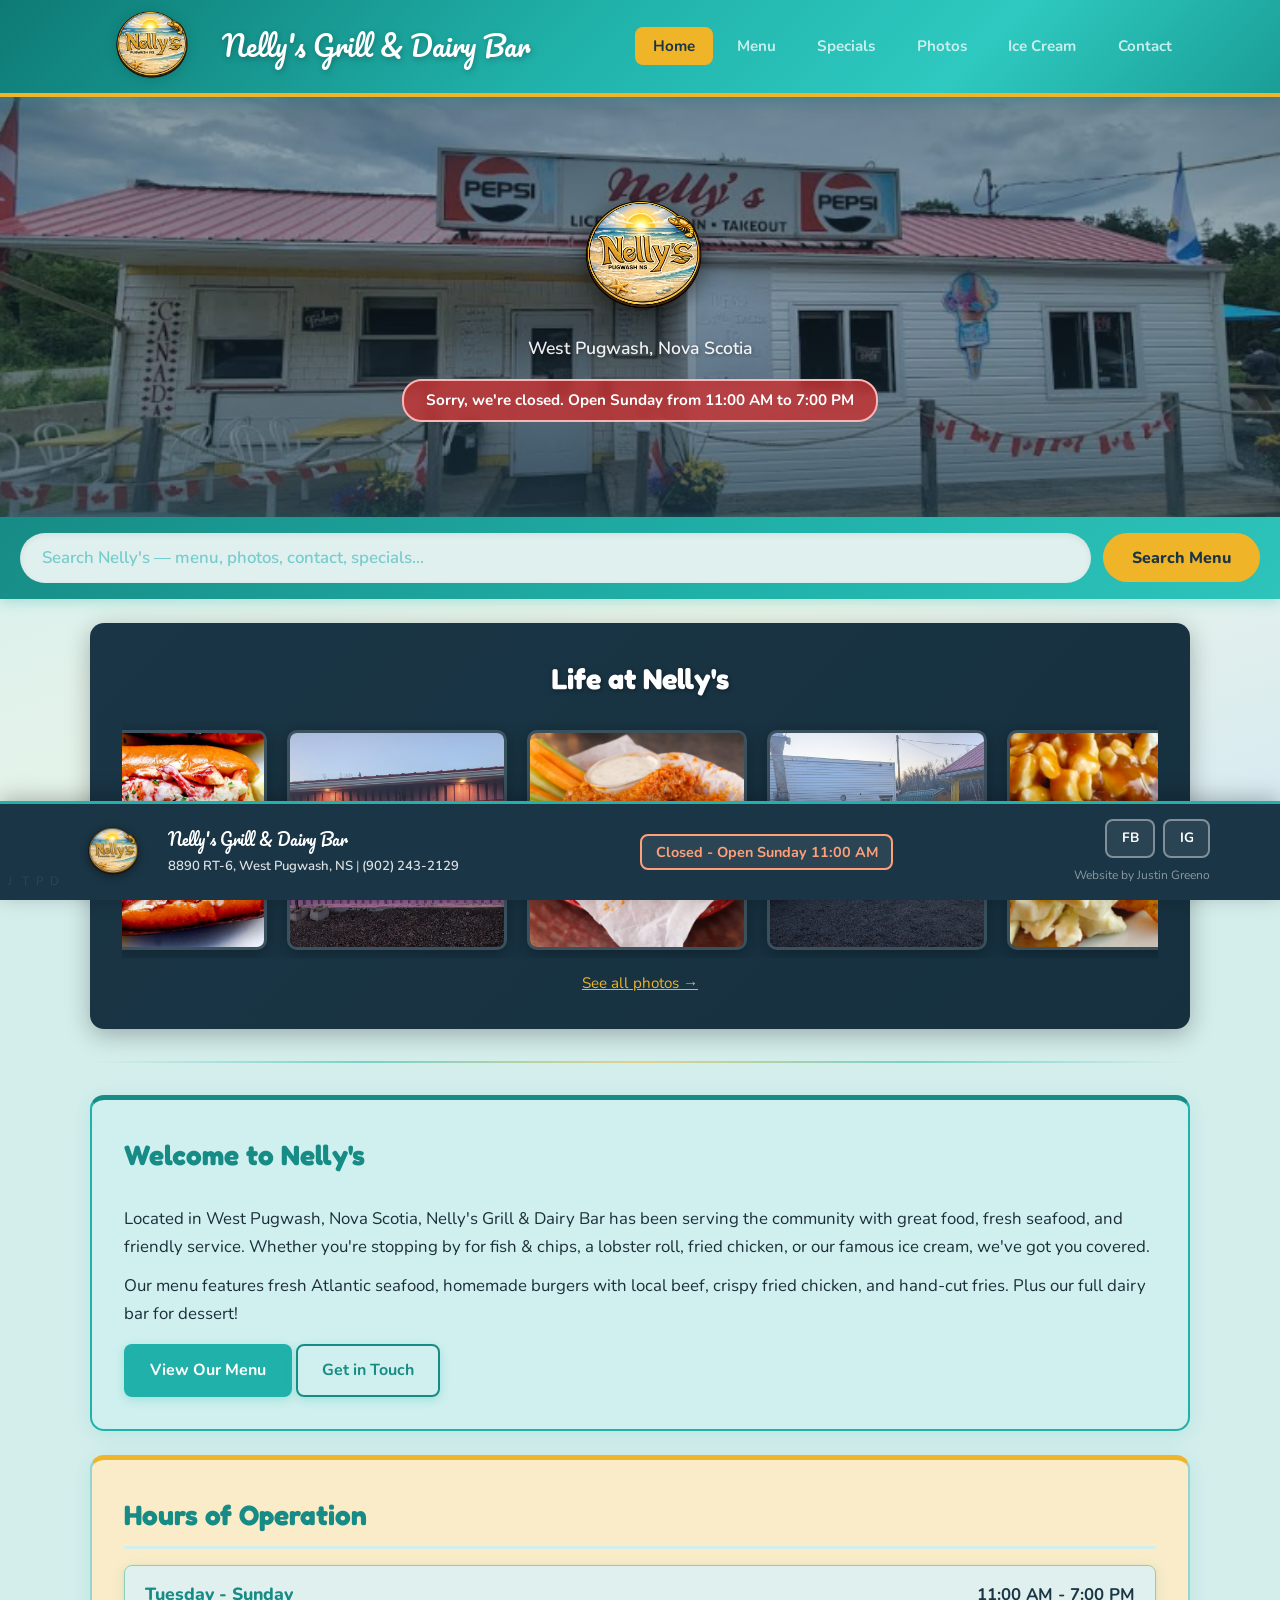
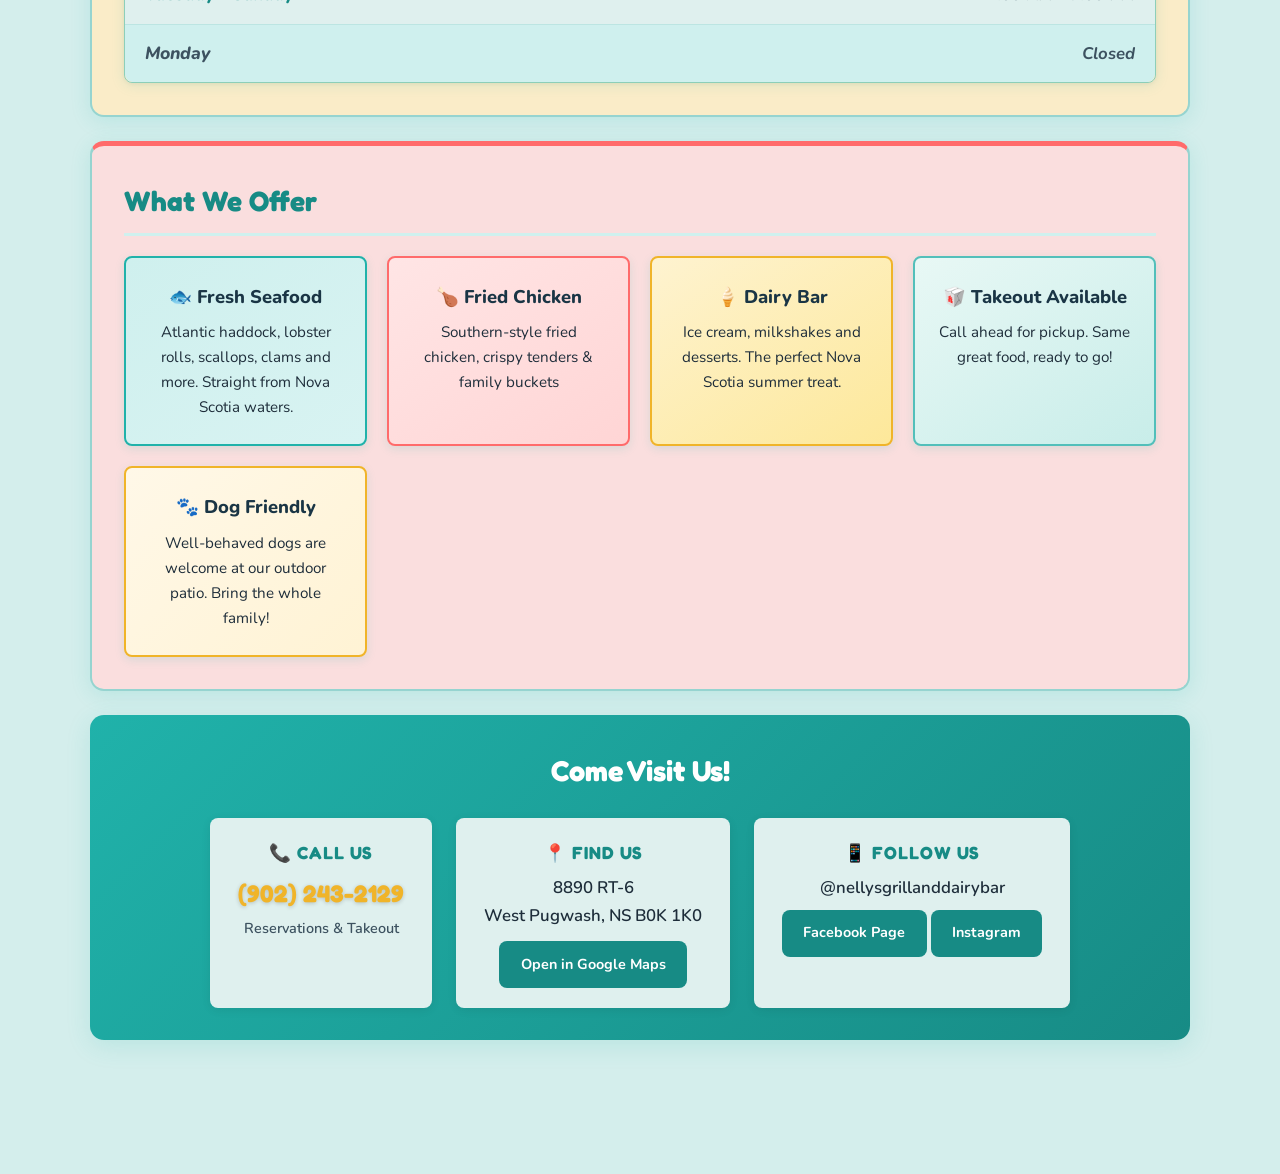
==== commit c9fe6ac9: "your message" ====
--- a/index.html
+++ b/index.html
@@ -4,14 +4,15 @@
     <meta charset="UTF-8">
     <meta name="viewport" content="width=device-width, initial-scale=1.0">
     <title>Nelly's Grill & Dairy Bar | West Pugwash, NS</title>
-    <meta name="description" content="Nelly's Grill & Dairy Bar - Family-friendly restaurant in West Pugwash, Nova Scotia. Fresh seafood, fried chicken, burgers, and ice cream.">
+    <meta name="description" content="Nelly's Grill & Dairy Bar - Family-friendly restaurant in West Pugwash, Nova Scotia. Fresh seafood, fried chicken, burgers, and ice cream. Dog-friendly patio. Open Tue–Sun 11AM–7PM.">
+    <meta name="keywords" content="Nelly's Grill Dairy Bar, West Pugwash restaurant, Nova Scotia seafood, fish and chips, fried chicken, lobster roll, clam platter, scallops, chowder, ice cream soft serve dairy bar, dog friendly patio, outdoor seating, pizza meatlovers donair, burgers local beef, takeout call ahead, family restaurant, kids menu, local food Pugwash NS, Atlantic haddock, poutine, chicken wings">
 
     <!-- Open Graph / Social Sharing -->
     <meta property="og:type" content="website">
     <meta property="og:title" content="Nelly's Grill & Dairy Bar | West Pugwash, NS">
     <meta property="og:description" content="Family-friendly restaurant in West Pugwash, Nova Scotia. Fresh seafood, fried chicken, burgers, and ice cream. Open Tue-Sun 11AM-7PM.">
     <meta property="og:image" content="images/logos/Nelly Logo This One.png">
-    <meta property="og:url" content="index.html">
+    <meta property="og:url" content="https://nellysgrillanddairybar.com/">
     <meta name="twitter:card" content="summary_large_image">
 
     <!-- CSS -->
@@ -166,10 +167,13 @@
                         </a>
                     </div>
                     <div class="contact-item">
-                        <h3>📘 Follow Us</h3>
+                        <h3>📱 Follow Us</h3>
                         <p>@nellysgrillanddairybar</p>
                         <a href="https://www.facebook.com/nellysgrillanddairybar" target="_blank" class="map-link" style="margin-top:0.5rem;">
                             Facebook Page
+                        </a>
+                        <a href="https://www.instagram.com/nellysgrillanddairybar/" target="_blank" class="map-link" style="margin-top:0.5rem;">
+                            Instagram
                         </a>
                     </div>
                 </div>
@@ -197,6 +201,7 @@
             <div class="footer-right">
                 <div class="social-links">
                     <a href="https://www.facebook.com/nellysgrillanddairybar" target="_blank" class="social-link">FB</a>
+                    <a href="https://www.instagram.com/nellysgrillanddairybar/" target="_blank" class="social-link">IG</a>
                 </div>
                 <span class="footer-credit">Website by Justin Greeno</span>
             </div>
@@ -204,6 +209,7 @@
         <a href="secret.html" class="footer-secret" tabindex="-1">J</a>
         <a href="menu-print.html" class="footer-secret footer-secret--r2" tabindex="-1">P</a>
         <a href="menu-tv.html" class="footer-secret footer-secret--r1" tabindex="-1">T</a>
+        <a href="dairy-bar-menu.html" class="footer-secret footer-secret--r3" tabindex="-1">D</a>
     </footer>
 
     <!-- JSON-LD Structured Data (SEO / Google) -->
@@ -212,8 +218,8 @@
       "@context": "https://schema.org",
       "@type": "Restaurant",
       "name": "Nelly's Grill & Dairy Bar",
-      "description": "Family-friendly restaurant in West Pugwash, Nova Scotia. Fresh seafood, fried chicken, burgers, and ice cream.",
-      "url": "index.html",
+      "description": "Family-friendly restaurant in West Pugwash, Nova Scotia. Fresh Atlantic seafood, fried chicken, homemade burgers, pizza, and hand-dipped ice cream. Dog-friendly outdoor patio. Takeout available. Open Tuesday to Sunday 11AM to 7PM.",
+      "url": "https://nellysgrillanddairybar.com/",
       "telephone": "+19022432129",
       "address": {
         "@type": "PostalAddress",
@@ -223,12 +229,27 @@
         "postalCode": "B0K 1K0",
         "addressCountry": "CA"
       },
+      "geo": {
+        "@type": "GeoCoordinates",
+        "latitude": 45.854,
+        "longitude": -63.694
+      },
       "openingHoursSpecification": [
         { "@type": "OpeningHoursSpecification", "dayOfWeek": ["Tuesday","Wednesday","Thursday","Friday","Saturday","Sunday"], "opens": "11:00", "closes": "19:00" }
       ],
-      "servesCuisine": ["Seafood","Canadian","American","Ice Cream"],
+      "servesCuisine": ["Seafood","Canadian","American","Ice Cream","Pizza","Fried Chicken","Burgers"],
       "priceRange": "$",
-      "sameAs": ["https://www.facebook.com/nellysgrillanddairybar"]
+      "menu": "https://nellysgrillanddairybar.com/menu.html",
+      "hasMap": "https://www.google.com/maps/search/?api=1&query=8890+RT-6+West+Pugwash+NS+B0K+1K0",
+      "image": "https://nellysgrillanddairybar.com/images/logos/Nelly%20Logo%20This%20One.png",
+      "amenityFeature": [
+        { "@type": "LocationFeatureSpecification", "name": "Dog Friendly Patio", "value": true },
+        { "@type": "LocationFeatureSpecification", "name": "Takeout Available", "value": true },
+        { "@type": "LocationFeatureSpecification", "name": "Family Friendly", "value": true },
+        { "@type": "LocationFeatureSpecification", "name": "Outdoor Seating", "value": true }
+      ],
+      "sameAs": ["https://www.facebook.com/nellysgrillanddairybar", "https://www.instagram.com/nellysgrillanddairybar/"],
+      "keywords": "seafood, fish and chips, lobster roll, fried chicken, ice cream, pizza, burgers, dog friendly, takeout, West Pugwash, Nova Scotia"
     }
     </script>
 
@@ -394,16 +415,38 @@
         const SOCIAL_MAX    = 10;
 
         const NAMED_FOOD = [
-            { src: 'images/food/lobster-roll.jpg',                             caption: 'Lobster Roll',               tags: ['seafood','lobster'] },
-            { src: 'images/food/nellys-fish-and-chips.png',                     caption: 'Fish and Chips',             tags: ['fish','seafood','chips'] },
-            { src: 'images/food/chicken-tenders.png',                          caption: 'Chicken Tenders',            tags: ['chicken'] },
-            { src: 'images/food/hawaiian-pizza-pineapple-ham.png',             caption: 'Hawaiian Pizza',             tags: ['pizza'] },
-            { src: 'images/food/nellys-pizza-golden.png',                      caption: 'Golden Pizza',               tags: ['pizza'] },
-            { src: 'images/food/nellys-food-golden.png',                       caption: 'Food at Nellys',             tags: ['food'] },
-            { src: 'images/food/nellys-menu-food-4.png',                       caption: 'Food at Nellys',             tags: ['food'] },
-            { src: 'images/food/nellys-menu-food-3.png',                       caption: 'Great Eats at Nellys',       tags: ['food'] },
-            { src: 'images/food/nellys-daily-food-2.png',                      caption: 'Fresh from the Kitchen',     tags: ['food'] },
-            { src: 'images/food/nellys-daily-food-1.png',                      caption: 'Home Cooking at Nellys',     tags: ['food'] },
+            { src: 'images/food/lobster-roll.jpg',                    caption: 'Lobster Roll',                      tags: ['seafood','lobster'] },
+            { src: 'images/food/nellys-fish-and-chips-actual.png',    caption: "Nelly's Fish & Chips",              tags: ['fish','seafood','chips'] },
+            { src: 'images/food/nellys-haddock-and-chips.png',        caption: 'Haddock & Chips',                   tags: ['fish','seafood'] },
+            { src: 'images/food/nellys-fish-and-chips-basket.png',    caption: 'Fish & Chips',                      tags: ['fish','seafood'] },
+            { src: 'images/food/hawaiian-pizza-pineapple-ham.png',    caption: 'Hawaiian Pizza',                    tags: ['pizza'] },
+            { src: 'images/food/nellys-pizza-hawaiian.png',           caption: 'Fresh Pizza',                       tags: ['pizza'] },
+            { src: 'images/food/nellys-pizza-pepperoni.png',          caption: 'Pepperoni Pizza',                   tags: ['pizza'] },
+            { src: 'images/food/nellys-pizza-deluxe.png',             caption: 'Deluxe Pizza',                      tags: ['pizza'] },
+            { src: 'images/food/nellys-pizza-actual.png',             caption: "Nelly's Pizza",                     tags: ['pizza'] },
+            { src: 'images/food/nellys-garlic-fingers.png',           caption: 'Garlic Fingers',                    tags: ['pizza','food'] },
+            { src: 'images/food/nellys-lobster-roll.png',             caption: 'Lobster Roll Basket',               tags: ['seafood','lobster'] },
+            { src: 'images/food/nellys-lobster-roll-loaded.png',      caption: 'Loaded Lobster Roll',               tags: ['seafood','lobster'] },
+            { src: 'images/food/nellys-lobster-roll-actual.png',      caption: "Nelly's Lobster Roll",              tags: ['seafood','lobster'] },
+            { src: 'images/food/nellys-clam-platter.png',             caption: 'Clam Platter',                      tags: ['seafood','clams'] },
+            { src: 'images/food/nellys-clam-platter-actual.png',      caption: "Nelly's Clam Platter",              tags: ['seafood','clams'] },
+            { src: 'images/food/nellys-fried-clams.png',              caption: 'Fried Clams & Fries',               tags: ['seafood','clams'] },
+            { src: 'images/food/nellys-buffalo-wings.png',            caption: 'Buffalo Wings',                     tags: ['chicken','wings'] },
+            { src: 'images/food/nellys-buffalo-wings-2.png',          caption: 'Wings Basket',                      tags: ['chicken','wings'] },
+            { src: 'images/food/nellys-burger-double-cheese.png',     caption: 'Double Cheeseburger',               tags: ['beef','burgers'] },
+            { src: 'images/food/nellys-burger-onion-ring.png',        caption: 'Burger with Onion Ring',            tags: ['beef','burgers'] },
+            { src: 'images/food/nellys-burger-with-fries.png',        caption: "Nelly's Burger & Fries",            tags: ['beef','burgers'] },
+            { src: 'images/food/nellys-burger-and-fries-actual.png',  caption: "Nelly's Burger",                    tags: ['beef','burgers'] },
+            { src: 'images/food/nellys-burger-actual.png',            caption: 'Fresh Burger',                      tags: ['beef','burgers'] },
+            { src: 'images/food/nellys-chicken-wrap.png',             caption: 'Chicken Caesar Wrap',               tags: ['chicken'] },
+            { src: 'images/food/nellys-club-sandwich.png',            caption: 'Club Sandwich',                     tags: ['food'] },
+            { src: 'images/food/nellys-club-sandwich-actual.png',     caption: "Nelly's Club Sandwich",             tags: ['food'] },
+            { src: 'images/food/nellys-deli-sandwich.png',            caption: 'Deli Sandwich',                     tags: ['food'] },
+            { src: 'images/food/nellys-steak-and-fries.png',          caption: 'Steak & Fries',                     tags: ['beef'] },
+            { src: 'images/food/nellys-onion-rings.png',              caption: 'Onion Rings',                       tags: ['food'] },
+            { src: 'images/food/nellys-onion-rings-actual.png',       caption: "Nelly's Onion Rings",               tags: ['food'] },
+            { src: 'images/food/nellys-poutine.png',                  caption: 'Poutine',                           tags: ['food'] },
+            { src: 'images/food/nellys-poutine-actual.png',           caption: "Nelly's Poutine",                   tags: ['food'] },
         ];
         const NAMED_ICECREAM = [
             { src: 'images/icecream/nellys-icecream-softserve.png', caption: 'Soft Serve Ice Cream', tags: ['icecream','softserve','dairy'] },
--- a/css/nellys.css
+++ b/css/nellys.css
@@ -12,7 +12,7 @@
     --gold-light:    #fef3d0;
     --navy:          #1a3545;
     --text:          #1e2d3a;
-    --text-muted:    #5a6e7f;
+    --text-muted:    #3d5260;
     --bg:            #cde9e7;
     --white:         #ffffff;
     --card-bg:       #ffffff;
@@ -928,12 +928,12 @@
 .menu-item-name {
     font-weight: 800;
     color: var(--text);
-    font-size: 1.05rem;
+    font-size: 1.15rem;
     line-height: 1.4;
 }
 
 .menu-item-desc {
-    font-size: 0.92rem;
+    font-size: 1rem;
     color: var(--text-muted);
     margin-top: 0.25rem;
     line-height: 1.5;
@@ -1186,6 +1186,10 @@
 }
 .footer-secret--r2 {
     left: 36px;
+    bottom: 8px;
+}
+.footer-secret--r3 {
+    left: 50px;
     bottom: 8px;
 }
 
@@ -1513,6 +1517,7 @@
     position: relative;
     padding-top: 1.5rem;
     border-left-color: var(--gold) !important;
+    background: linear-gradient(to right, #fffbe6, #fffef5);
 }
 .menu-item.fan-fave::before {
     content: '⭐ Fan Favourite';
